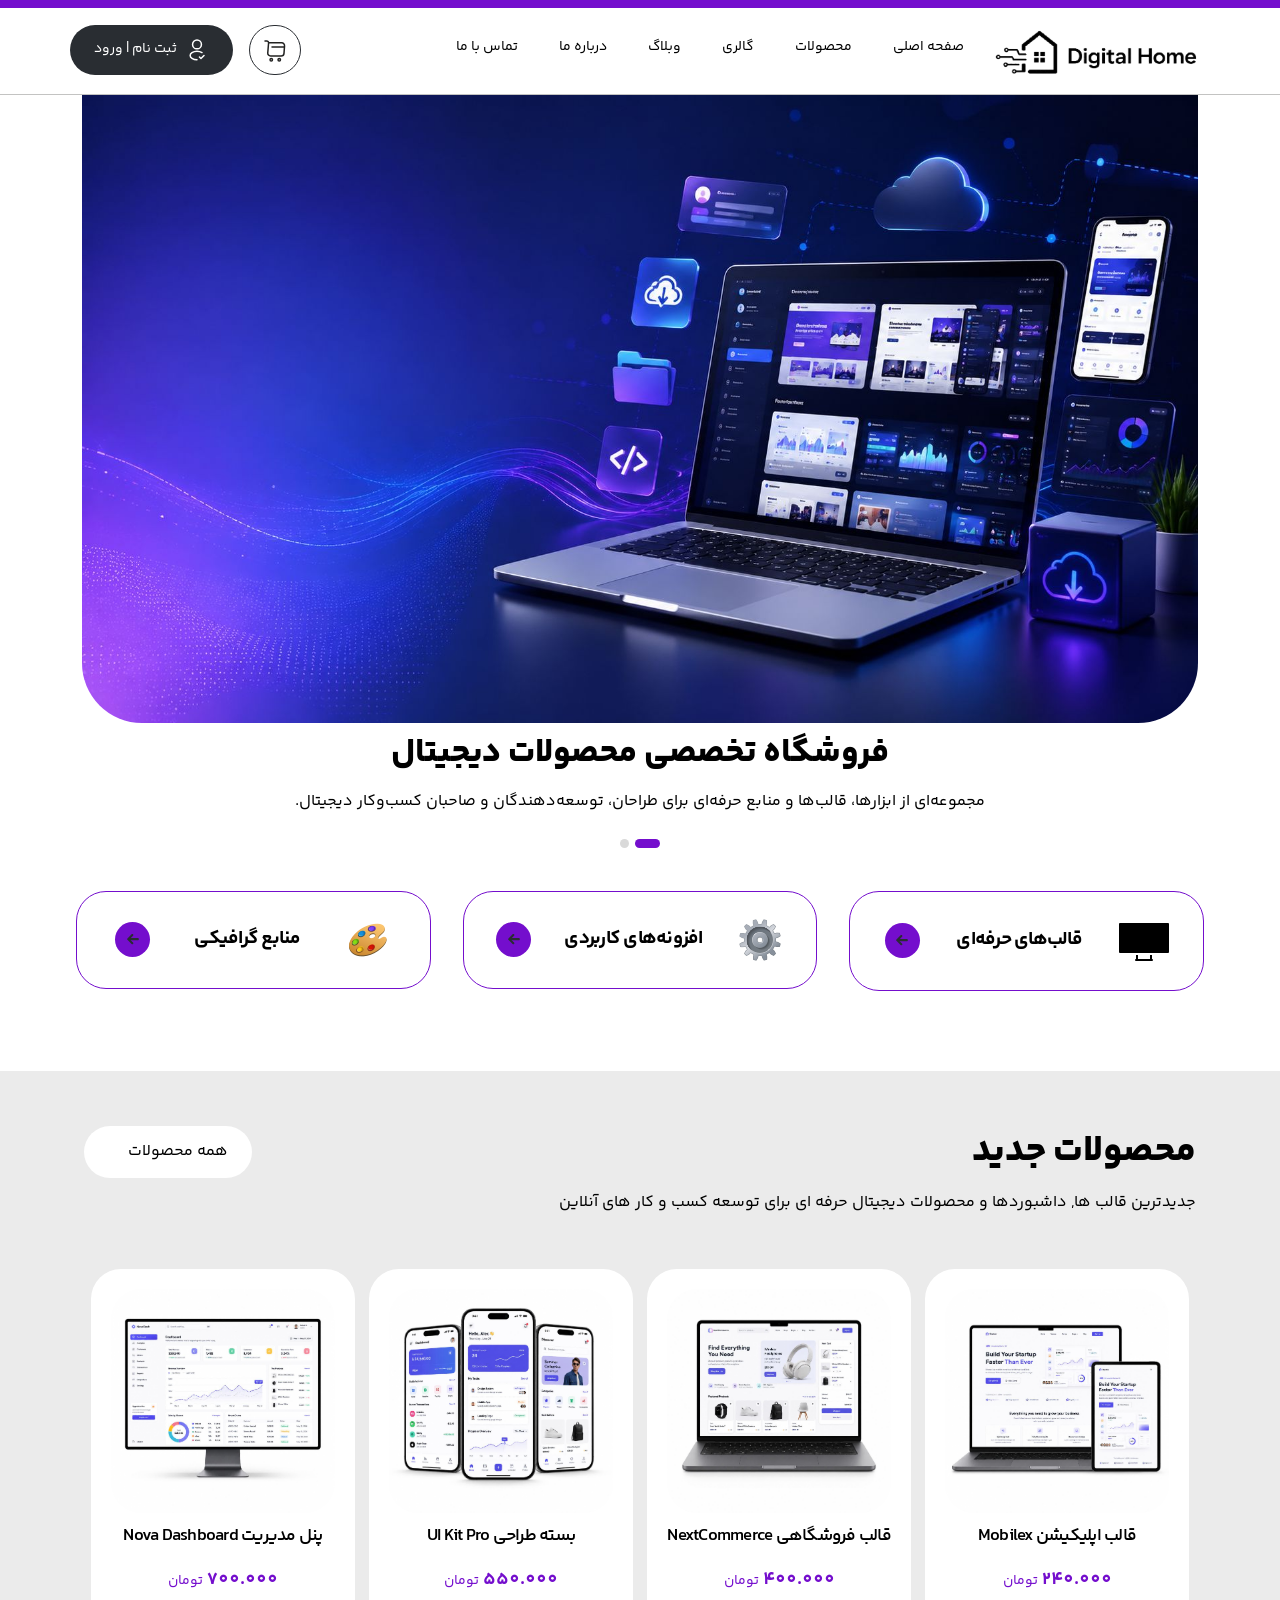
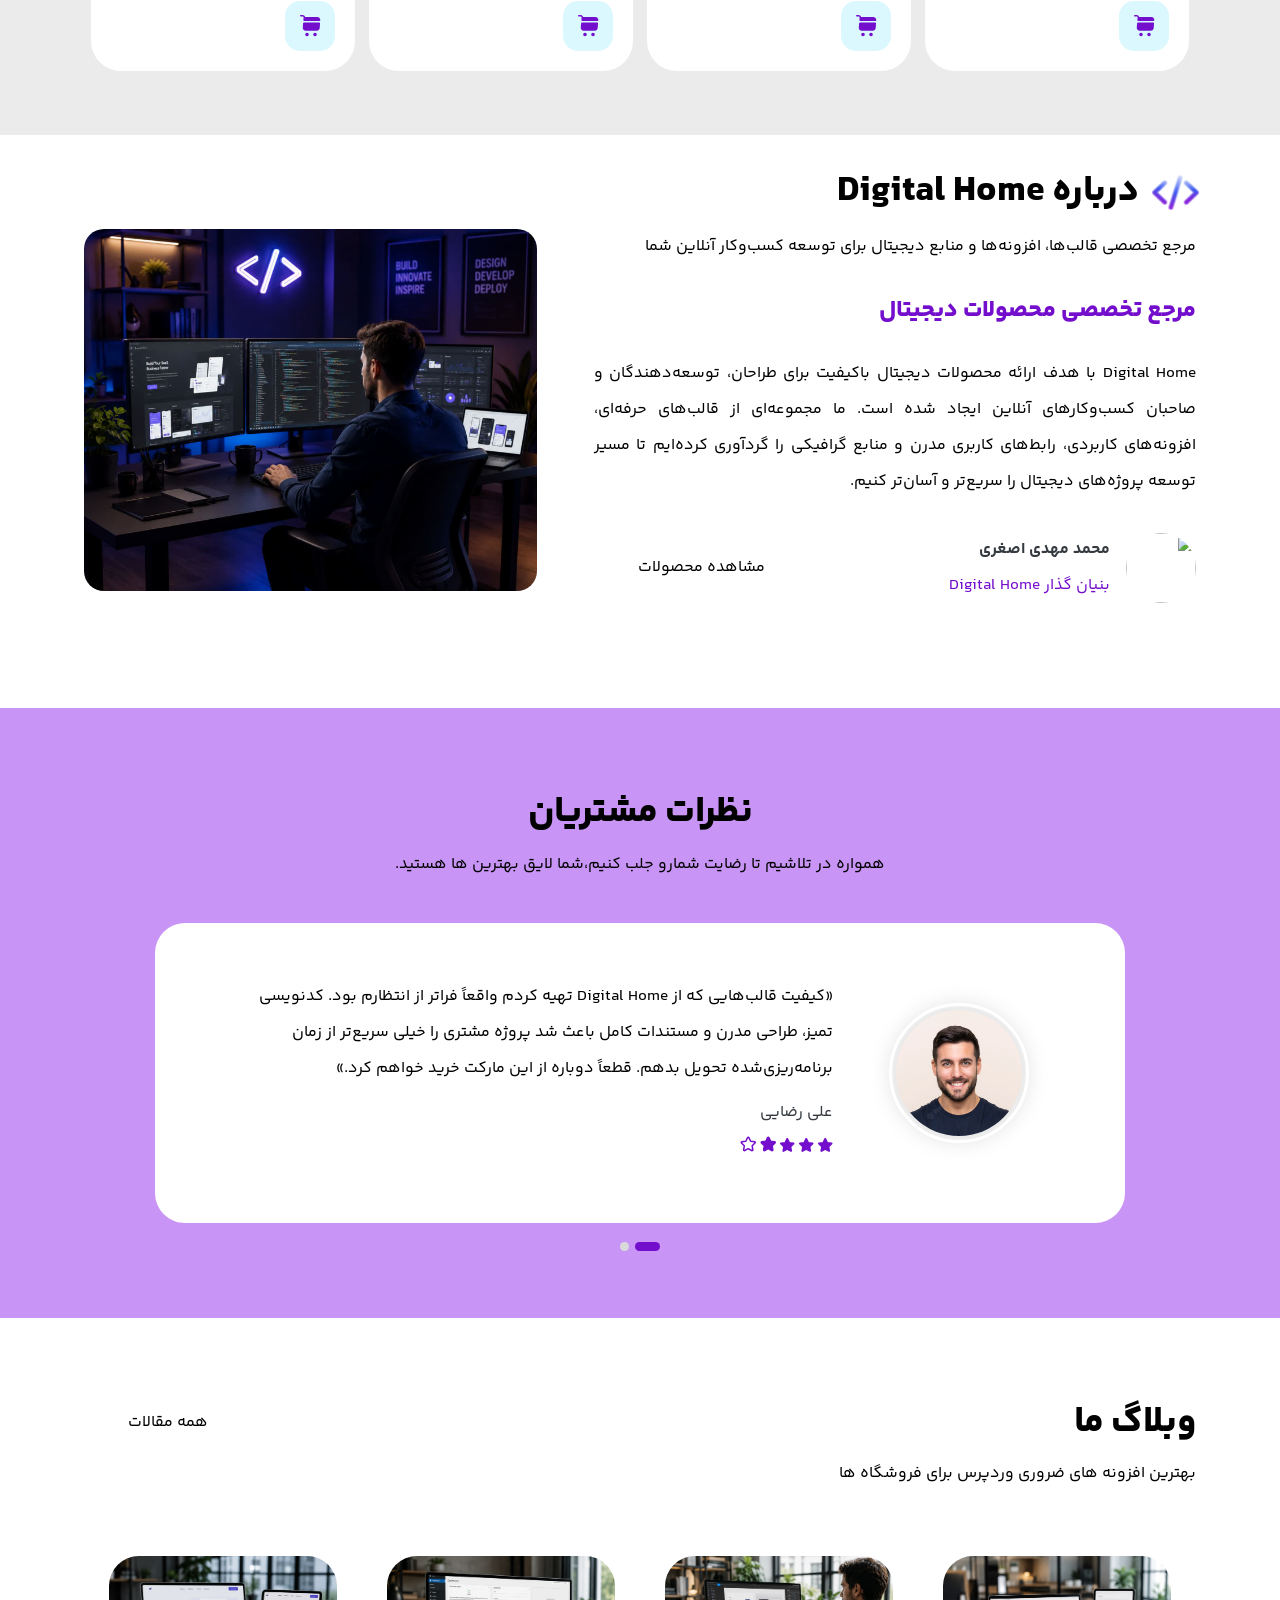
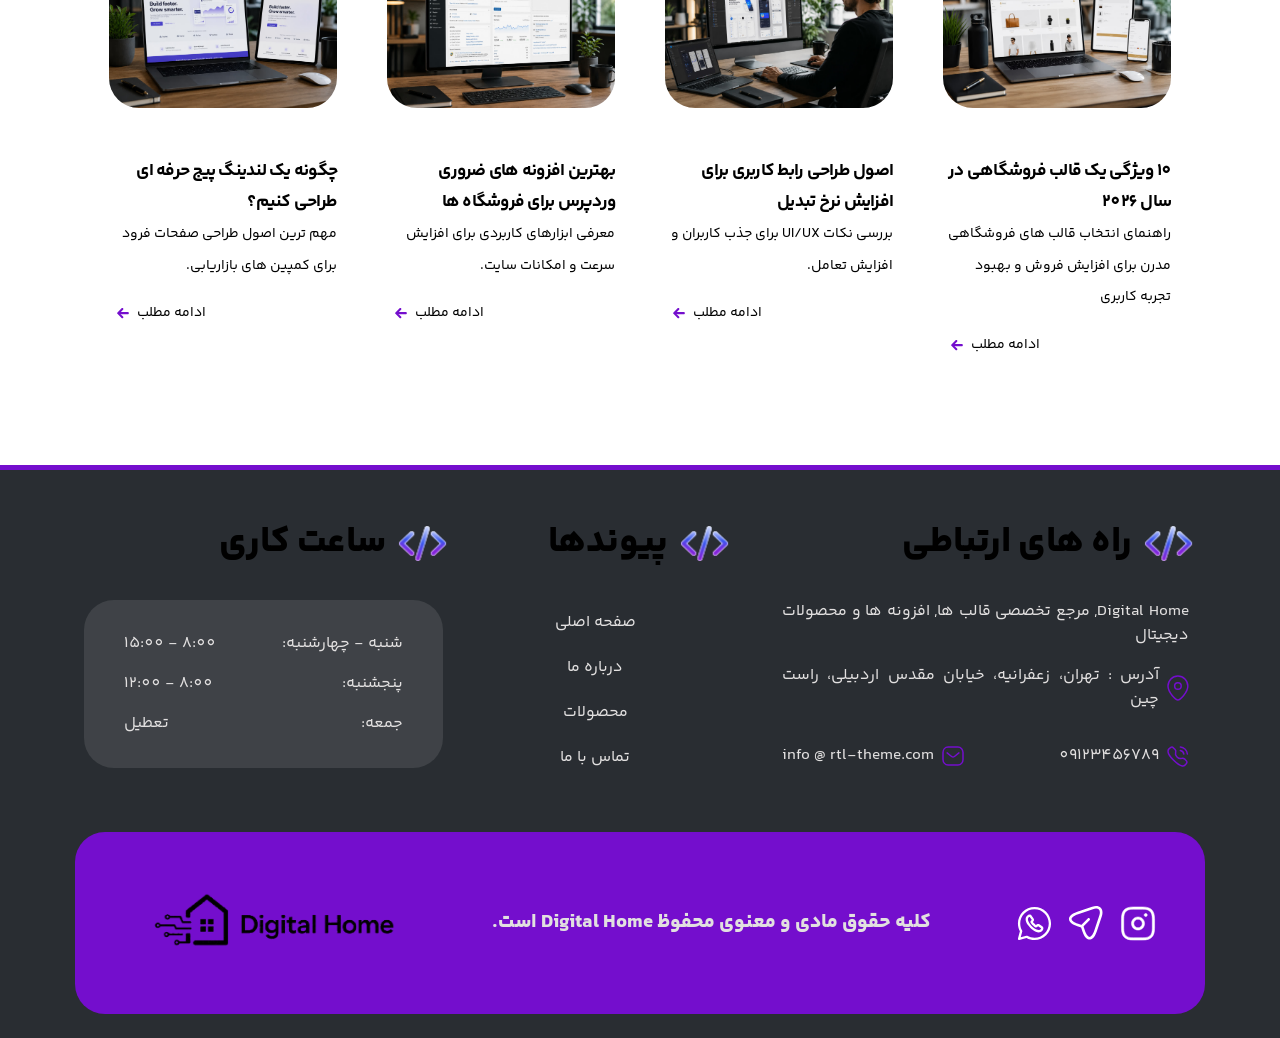
==== index.html @ 285005cb "Rename Index.html to index.html" ====
﻿<html dir="rtl" lang="fa-IR">

<!-- Mirrored from mahdghanon.ir/pet-home/pet-home/Index.html by HTTrack Website Copier/3.x [XR&CO'2014], Thu, 21 Nov 2024 07:31:07 GMT -->
<head>
    <title>Digital Home</title>
    <meta charset="UTF-8">
    <meta http-equiv="X-UA-Compatible" content="IE=edge">
    <meta name="viewport" content="width=device-width, initial-scale=1.0 , maximum-scale=1">
    <link href="Css/Main.css" rel="stylesheet" />
    <link href="Css/Menu.css" rel="stylesheet" />
    <link href="Css/Style.css" rel="stylesheet" />
    <link href="Css/owl.carousel.min.css" rel="stylesheet" />
    <link href="Css/owl.theme.min.css" rel="stylesheet" />
</head>

<body class="rtl">
    <div style="background-color: white; color: black;" class="main_wrap">
        <div class="of-site-mask"></div>
    
        <div class="off-canvas-wrap ">
            <div class="close-off-canvas-wrap">
                <a href="#" id="of-close-off-canvas">
                    <svg class="mt-3" width="12" height="12" viewBox="0 0 22 22" fill="none" xmlns="http://www.w3.org/2000/svg">
                        <path d="M2 3L18.9706 19.9706" stroke="black" stroke-width="4" stroke-linecap="round"/>
                        <path d="M19.0874 2.47266L2.11684 19.4432" stroke="black" stroke-width="4" stroke-linecap="round"/>
                    </svg>
                </a>
            </div>

            <div class="off-canvas-inner">
                <div id="of-mobile-nav" class="mobile-menu-wrap">
                        <div class="d-block text-center my-3">
                            <a href="Index.html" class="logo">
                            <img src="d:\قالب کدنویسی\فروشگاهی\pet-home\pet-home\Img\imageslogo-removebg-preview.png" alt="Digital Home Logo">
                            </a>
                        </div> 
                    <ul class="mobile-menu">
                        <li class="current-menu-item">
                            <a href="Index.html">صفحه اصلی</a>
                        </li>
                        <li class="current-menu-item">
                            <a href="shop.html">محصولات</a>
                        </li>
                        <li class="current-menu-item">
                            <a href="gallery.html">گالری</a>
                        </li>
                        <li class="current-menu-item">
                            <a href="blog.html">وبلاگ</a>
                        </li>
                        <li class="current-menu-item">
                            <a href="about-us.html">درباره ما</a>
                        </li>      
                        <li class="current-menu-item">
                            <a href="contact-us.html">تماس با ما</a>
                        </li>
                    </ul>
                </div>
            </div>
        </div>

        <header class="main_header wide_header">
            <div class="header_container">
                <div class="menu_wrapper menu_sticky header-btop">
                    <div class="container p_relative h86">

                        <div id="navigation" class="of-drop-down of-main-menu" role="navigation">
                            <ul class="menu">
                                <li>
                                    <a href="Index.html" class="logo">
                                    <img src="Img\imageslogo-removebg-preview.png" alt="Digital Home Logo">
                                    </a>
                                </li>
                                <li><a href="Index.html" target="_blank">صفحه اصلی</a></li>

                                <li><a href="shop.html" target="_blank">محصولات</a></li>

                                <li><a href="gallery.html" target="_blank">گالری</a></li>

                                <li><a href="blog.html" target="_blank">وبلاگ</a></li>
                        
                                <li><a href="about-us.html" target="_blank">درباره ما</a></li>

                                <li><a href="contact-us.html" target="_blank">تماس با ما</a></li>
                            </ul>
                        </div>

                        <div class="m_login d-flex">
                            <div class="shoping-cart radius30">
                                <a href="cart.html">
                                <svg width="24" height="24" viewBox="0 0 24 24" fill="none" xmlns="http://www.w3.org/2000/svg">
                                    <path d="M2 2H3.74001C4.82001 2 5.67 2.93 5.58 4L4.75 13.96C4.61 15.59 5.89999 16.99 7.53999 16.99H18.19C19.63 16.99 20.89 15.81 21 14.38L21.54 6.88C21.66 5.22 20.4 3.87 18.73 3.87H5.82001" stroke="#222221" stroke-width="1.5" stroke-miterlimit="10" stroke-linecap="round" stroke-linejoin="round"/>
                                    <path d="M16.25 22C16.9404 22 17.5 21.4404 17.5 20.75C17.5 20.0596 16.9404 19.5 16.25 19.5C15.5596 19.5 15 20.0596 15 20.75C15 21.4404 15.5596 22 16.25 22Z" stroke="#222221" stroke-width="1.5" stroke-miterlimit="10" stroke-linecap="round" stroke-linejoin="round"/>
                                    <path d="M8.25 22C8.94036 22 9.5 21.4404 9.5 20.75C9.5 20.0596 8.94036 19.5 8.25 19.5C7.55964 19.5 7 20.0596 7 20.75C7 21.4404 7.55964 22 8.25 22Z" stroke="#222221" stroke-width="1.5" stroke-miterlimit="10" stroke-linecap="round" stroke-linejoin="round"/>
                                    <path d="M9 8H21" stroke="#222221" stroke-width="1.5" stroke-miterlimit="10" stroke-linecap="round" stroke-linejoin="round"/>
                                </svg> 
                            </a>
                           </div>
                                <div class="login px-4 py-2 radius55 d-flex align-items-center">
                                    
                                    <svg width="24" height="24" viewBox="0 0 24 24" fill="none" xmlns="http://www.w3.org/2000/svg">
                                        <path d="M14.4399 19.05L15.9599 20.57L18.9999 17.53" stroke="white" stroke-width="1.5" stroke-linecap="round" stroke-linejoin="round"/>
                                        <path d="M12.1601 10.87C12.0601 10.86 11.9401 10.86 11.8301 10.87C9.4501 10.79 7.5601 8.84 7.5601 6.44C7.5501 3.99 9.5401 2 11.9901 2C14.4401 2 16.4301 3.99 16.4301 6.44C16.4301 8.84 14.5301 10.79 12.1601 10.87Z" stroke="white" stroke-width="1.5" stroke-linecap="round" stroke-linejoin="round"/>
                                        <path d="M11.99 21.8099C10.17 21.8099 8.36004 21.3499 6.98004 20.4299C4.56004 18.8099 4.56004 16.1699 6.98004 14.5599C9.73004 12.7199 14.24 12.7199 16.99 14.5599" stroke="white" stroke-width="1.5" stroke-linecap="round" stroke-linejoin="round"/>
                                    </svg>    
                                    <a class="mr-2" href="login.html">ثبت نام | ورود</a>
                                </div>
                        </div>

                        <div class="is-show mobile-nav-button">
                            <a id="of-trigger" class="icon-wrap" href="#">
                                <svg width="35" height="35" viewBox="0 0 24 24" fill="none" xmlns="http://www.w3.org/2000/svg">
                                    <path d="M17.5401 8.81063C19.1748 8.81063 20.5001 7.48539 20.5001 5.85062C20.5001 4.21586 19.1748 2.89062 17.5401 2.89062C15.9053 2.89062 14.5801 4.21586 14.5801 5.85062C14.5801 7.48539 15.9053 8.81063 17.5401 8.81063Z" fill="#292D32"/>
                                    <path d="M6.46 8.81063C8.09476 8.81063 9.42 7.48539 9.42 5.85062C9.42 4.21586 8.09476 2.89062 6.46 2.89062C4.82524 2.89062 3.5 4.21586 3.5 5.85062C3.5 7.48539 4.82524 8.81063 6.46 8.81063Z" fill="#292D32"/>
                                    <path d="M17.5401 21.1095C19.1748 21.1095 20.5001 19.7842 20.5001 18.1495C20.5001 16.5147 19.1748 15.1895 17.5401 15.1895C15.9053 15.1895 14.5801 16.5147 14.5801 18.1495C14.5801 19.7842 15.9053 21.1095 17.5401 21.1095Z" fill="#292D32"/>
                                    <path d="M6.46 21.1095C8.09476 21.1095 9.42 19.7842 9.42 18.1495C9.42 16.5147 8.09476 15.1895 6.46 15.1895C4.82524 15.1895 3.5 16.5147 3.5 18.1495C3.5 19.7842 4.82524 21.1095 6.46 21.1095Z" fill="#292D32"/>
                                    </svg>
                            </a>        
                        </div>
                              <a href="Index.html" class="mobile-logo">
                               <img src="Img\imageslogo-removebg-preview.png" alt="Digital Home Logo">
                            </a>
                    </div>
                </div>
            </div>
        </header>

        <div class="clearfix"></div>

        <section class="container">
            <div class="row">

                <div class="col-lg-12 p-0 mb-3">
                    <div id="owl-mainslider" class="owl-carousel owl-theme text-center">
                        <div class="item">
                            <img src="Img\file_000000002eb871fdb07db0161d6d5d13.jpg" class="img-fluid radius-slide" class="banner-img" />
                            <h1>فروشگاه تخصصی محصولات دیجیتال</h1>
                            <p>
مجموعه‌ای از ابزارها، قالب‌ها و منابع حرفه‌ای برای طراحان، توسعه‌دهندگان و صاحبان کسب‌وکار دیجیتال.
</p>
                        </div>

                        <div class="item">
                            <img src="Img\file_00000000eb0071fd9cddb7587ea2c589.jpg" class="img-fluid radius-slide" class="banner-img" />
                            <h1>هوشمندانه طراحی کنید، سریع‌تر رشد کنید</h1>
                            <p>
مجموعه‌ای از ابزارها، قالب‌ها و منابع حرفه‌ای برای طراحان، توسعه‌دهندگان و صاحبان کسب‌وکار دیجیتال.
</p>
                        </div>

                    </div>
                </div>

            </div>
        </section>

        <div class="container p-0 my-2">
            <div class="row">
    
                <div class="col-md-4 p-3">
                    <div class="py-4 p-3 d-flex align-items-center justify-content-around algin text-lg-right text-md-center mb-3 service_style category-style radius30">
                            <img src="Img\icons8-pro-display-xdr-50 (1).png">
                            <h3 class="YekanBakhFaNum-Bold fa1-2">قالب‌های حرفه‌ای</h3>
                            <a href="shop.html">
                                <div class="arrow-box d-flex align-items-center justify-content-center">
                                <svg width="12" height="11" viewBox="0 0 12 11" fill="none" xmlns="http://www.w3.org/2000/svg">
                                    <path d="M10.8019 6.17453H2.56566C2.00285 6.17453 1.53613 5.70782 1.53613 5.14501C1.53613 4.5822 2.00285 4.11548 2.56566 4.11548H10.8019C11.3647 4.11548 11.8314 4.5822 11.8314 5.14501C11.8314 5.70782 11.3647 6.17453 10.8019 6.17453Z" fill="#292D32"/>
                                    <path d="M5.31096 10.2918C5.05014 10.2918 4.78933 10.1958 4.58342 9.98985L0.465311 5.87174C0.067227 5.47366 0.067227 4.81476 0.465311 4.41667L4.58342 0.298563C4.98151 -0.099521 5.64041 -0.099521 6.03849 0.298563C6.43657 0.696647 6.43657 1.35554 6.03849 1.75363L2.64791 5.14421L6.03849 8.53479C6.43657 8.93287 6.43657 9.59177 6.03849 9.98985C5.83258 10.1958 5.57177 10.2918 5.31096 10.2918Z" fill="#292D32"/>
                                </svg>
                                </div>
                            </a>
                    </div>
                </div>

                <div class="col-md-4 p-3">
                    <div class="py-4 p-3 d-flex align-items-center justify-content-around algin text-lg-right text-md-center mb-3 service_style category-style radius30">
                            <img src="Img\icons8-gear-48.png">
                            <h3 class="YekanBakhFaNum-Bold fa1-2">افزونه‌های کاربردی</h3>
                            <a href="shop.html">
                                <div class="arrow-box d-flex align-items-center justify-content-center">
                                <svg width="12" height="11" viewBox="0 0 12 11" fill="none" xmlns="http://www.w3.org/2000/svg">
                                    <path d="M10.8019 6.17453H2.56566C2.00285 6.17453 1.53613 5.70782 1.53613 5.14501C1.53613 4.5822 2.00285 4.11548 2.56566 4.11548H10.8019C11.3647 4.11548 11.8314 4.5822 11.8314 5.14501C11.8314 5.70782 11.3647 6.17453 10.8019 6.17453Z" fill="#292D32"/>
                                    <path d="M5.31096 10.2918C5.05014 10.2918 4.78933 10.1958 4.58342 9.98985L0.465311 5.87174C0.067227 5.47366 0.067227 4.81476 0.465311 4.41667L4.58342 0.298563C4.98151 -0.099521 5.64041 -0.099521 6.03849 0.298563C6.43657 0.696647 6.43657 1.35554 6.03849 1.75363L2.64791 5.14421L6.03849 8.53479C6.43657 8.93287 6.43657 9.59177 6.03849 9.98985C5.83258 10.1958 5.57177 10.2918 5.31096 10.2918Z" fill="#292D32"/>
                                </svg>
                                </div>
                            </a>
                    </div>
                </div>

                <div class="col-md-4 p-3">
                    <div class="py-4 p-3 d-flex align-items-center justify-content-around algin text-lg-right text-md-center mb-3 service_style category-style radius30">
                            <img src="Img\icons8-artist-palette-48.png">
                            <h3 class="YekanBakhFaNum-Bold fa1-2">منابع گرافیکی</h3>
                            <a href="shop.html">
                                <div class="arrow-box d-flex align-items-center justify-content-center">
                                <svg width="12" height="11" viewBox="0 0 12 11" fill="none" xmlns="http://www.w3.org/2000/svg">
                                    <path d="M10.8019 6.17453H2.56566C2.00285 6.17453 1.53613 5.70782 1.53613 5.14501C1.53613 4.5822 2.00285 4.11548 2.56566 4.11548H10.8019C11.3647 4.11548 11.8314 4.5822 11.8314 5.14501C11.8314 5.70782 11.3647 6.17453 10.8019 6.17453Z" fill="#292D32"/>
                                    <path d="M5.31096 10.2918C5.05014 10.2918 4.78933 10.1958 4.58342 9.98985L0.465311 5.87174C0.067227 5.47366 0.067227 4.81476 0.465311 4.41667L4.58342 0.298563C4.98151 -0.099521 5.64041 -0.099521 6.03849 0.298563C6.43657 0.696647 6.43657 1.35554 6.03849 1.75363L2.64791 5.14421L6.03849 8.53479C6.43657 8.93287 6.43657 9.59177 6.03849 9.98985C5.83258 10.1958 5.57177 10.2918 5.31096 10.2918Z" fill="#292D32"/>
                                </svg>
                                </div>
                            </a>
                    </div>
                </div>

            
            </div>
        </div>

        <section class="bg-gray pb-4">
      
            <div class="container p-4 radius20 mt-5">
                <div class="d-flex align-items-center justify-content-between mt-4">
                    <h2 style="color: black;">محصولات جدید</h2>                    
                    <a class="d-flex align-items-center a-button radius55 py-2 px-4" href="shop.html">
                        <span class="ml-2">همه محصولات</span>
                        <svg width="12" height="11" viewBox="0 0 12 11" fill="none" xmlns="http://www.w3.org/2000/svg">
                            <path d="M10.8019 6.17453H2.56566C2.00285 6.17453 1.53613 5.70782 1.53613 5.14501C1.53613 4.5822 2.00285 4.11548 2.56566 4.11548H10.8019C11.3647 4.11548 11.8314 4.5822 11.8314 5.14501C11.8314 5.70782 11.3647 6.17453 10.8019 6.17453Z" fill="#fff"/>
                            <path d="M5.31096 10.2918C5.05014 10.2918 4.78933 10.1958 4.58342 9.98985L0.465311 5.87174C0.067227 5.47366 0.067227 4.81476 0.465311 4.41667L4.58342 0.298563C4.98151 -0.099521 5.64041 -0.099521 6.03849 0.298563C6.43657 0.696647 6.43657 1.35554 6.03849 1.75363L2.64791 5.14421L6.03849 8.53479C6.43657 8.93287 6.43657 9.59177 6.03849 9.98985C5.83258 10.1958 5.57177 10.2918 5.31096 10.2918Z" fill="#fff"/>
                        </svg>
                            
                    </a>
                </div>
                <p style="color: black;" class="mb-5">
                    جدیدترین قالب ها, داشبوردها و محصولات دیجیتال حرفه ای برای توسعه کسب و کار های آنلاین
                </p>
            <div class="owl-product owl-carousel">
                
                <div class="item">
                    <div class="card-body mb-3 text-center">
                        <a href="page-shop.html">
                            <img style="border-radius: 30px;" class="img-fluid" src="Img\photo27750938558.jpg">
                        </a>
                        <div>
                            <h5 class="my-2 YekanBakhFaNum-SemiBold"><a href="page-shop.html">قالب اپلیکیشن Mobilex</a></h5>
                            <span class="color-orange YekanBakhFaNum-Bold fa18">240.000</span>
                            <span class="color-orange YekanBakhFaNum-Regular fa14">تومان</span>
                            <div class="d-flex justify-content-between align-items-center">
                                <div class="d-flex">
                                    <div class="add-to-cart hoverable outlined">
                                        <svg width="21" height="22" viewBox="0 0 21 22" fill="none" xmlns="http://www.w3.org/2000/svg">
                                            <path d="M15 21.25C15.9665 21.25 16.75 20.4665 16.75 19.5C16.75 18.5335 15.9665 17.75 15 17.75C14.0335 17.75 13.25 18.5335 13.25 19.5C13.25 20.4665 14.0335 21.25 15 21.25Z" fill="#740ecd"/>
                                            <path d="M7 21.25C7.9665 21.25 8.75 20.4665 8.75 19.5C8.75 18.5335 7.9665 17.75 7 17.75C6.0335 17.75 5.25 18.5335 5.25 19.5C5.25 20.4665 6.0335 21.25 7 21.25Z" fill="#740ecd"/>
                                            <path d="M3.59 2.69L3.39 5.14C3.35 5.61 3.72 6 4.19 6H19.5C19.92 6 20.27 5.68 20.3 5.26C20.43 3.49 19.08 2.05 17.31 2.05H5.02C4.92 1.61 4.72 1.19 4.41 0.84C3.91 0.31 3.21 0 2.49 0H0.75C0.34 0 0 0.34 0 0.75C0 1.16 0.34 1.5 0.75 1.5H2.49C2.8 1.5 3.09 1.63 3.3 1.85C3.51 2.08 3.61 2.38 3.59 2.69Z" fill="#740ecd"/>
                                            <path d="M19.2601 7.5H3.92005C3.50005 7.5 3.16005 7.82 3.12005 8.23L2.76005 12.58C2.62005 14.29 3.96005 15.75 5.67005 15.75H16.7901C18.2901 15.75 19.6101 14.52 19.7201 13.02L20.0501 8.35C20.0901 7.89 19.7301 7.5 19.2601 7.5Z" fill="#740ecd"/>
                                            </svg>
                                            
                                        <span style="color: black;" class="text-center">افزودن به سبد خرید</span>
                                    </div>
                                    
                                </div>
                                
                            </div>



                        </div>
                    </div>
                </div>

                <div class="item">
                    <div class="card-body mb-3 text-center">
                        <a href="page-shop.html">
                            <img style="border-radius: 30px;" class="img-fluid" src="Img\photo27750940527.jpg">
                        </a>
                        <div>
                            <h5 class="my-2 YekanBakhFaNum-SemiBold"><a href="page-shop.html">قالب فروشگاهی NextCommerce</a></h5>
                            <span class="color-orange YekanBakhFaNum-Bold fa18">400.000</span>
                            <span class="color-orange YekanBakhFaNum-Regular fa14">تومان</span>
                            <div class="d-flex justify-content-between align-items-center">
                                <div class="d-flex">
                                    <div class="add-to-cart hoverable outlined">
                                        <svg width="21" height="22" viewBox="0 0 21 22" fill="none" xmlns="http://www.w3.org/2000/svg">
                                            <path d="M15 21.25C15.9665 21.25 16.75 20.4665 16.75 19.5C16.75 18.5335 15.9665 17.75 15 17.75C14.0335 17.75 13.25 18.5335 13.25 19.5C13.25 20.4665 14.0335 21.25 15 21.25Z" fill="#740ecd"/>
                                            <path d="M7 21.25C7.9665 21.25 8.75 20.4665 8.75 19.5C8.75 18.5335 7.9665 17.75 7 17.75C6.0335 17.75 5.25 18.5335 5.25 19.5C5.25 20.4665 6.0335 21.25 7 21.25Z" fill="#740ecd"/>
                                            <path d="M3.59 2.69L3.39 5.14C3.35 5.61 3.72 6 4.19 6H19.5C19.92 6 20.27 5.68 20.3 5.26C20.43 3.49 19.08 2.05 17.31 2.05H5.02C4.92 1.61 4.72 1.19 4.41 0.84C3.91 0.31 3.21 0 2.49 0H0.75C0.34 0 0 0.34 0 0.75C0 1.16 0.34 1.5 0.75 1.5H2.49C2.8 1.5 3.09 1.63 3.3 1.85C3.51 2.08 3.61 2.38 3.59 2.69Z" fill="#740ecd"/>
                                            <path d="M19.2601 7.5H3.92005C3.50005 7.5 3.16005 7.82 3.12005 8.23L2.76005 12.58C2.62005 14.29 3.96005 15.75 5.67005 15.75H16.7901C18.2901 15.75 19.6101 14.52 19.7201 13.02L20.0501 8.35C20.0901 7.89 19.7301 7.5 19.2601 7.5Z" fill="#740ecd"/>
                                            </svg>
                                            
                                        <span style="color: black;" class="text-center">افزودن به سبد خرید</span>
                                    </div>
                                    
                                </div>
                                
                            </div>



                        </div>
                    </div>
                </div>

                <div class="item">
                    <div class="card-body mb-3 text-center">
                        <a href="page-shop.html">
                            <img style="border-radius: 30px;" class="img-fluid" src="Img\photo27750938383.jpg">
                        </a>
                        <div>
                            <h5 class="my-2 YekanBakhFaNum-SemiBold"><a href="page-shop.html">بسته طراحی UI Kit Pro</a></h5>
                            <span class="color-orange YekanBakhFaNum-Bold fa18">550.000</span>
                            <span class="color-orange YekanBakhFaNum-Regular fa14">تومان</span>
                            <div class="d-flex justify-content-between align-items-center">
                                <div class="d-flex">
                                    <div class="add-to-cart hoverable outlined">
                                        <svg width="21" height="22" viewBox="0 0 21 22" fill="none" xmlns="http://www.w3.org/2000/svg">
                                            <path d="M15 21.25C15.9665 21.25 16.75 20.4665 16.75 19.5C16.75 18.5335 15.9665 17.75 15 17.75C14.0335 17.75 13.25 18.5335 13.25 19.5C13.25 20.4665 14.0335 21.25 15 21.25Z" fill="#740ecd"/>
                                            <path d="M7 21.25C7.9665 21.25 8.75 20.4665 8.75 19.5C8.75 18.5335 7.9665 17.75 7 17.75C6.0335 17.75 5.25 18.5335 5.25 19.5C5.25 20.4665 6.0335 21.25 7 21.25Z" fill="#740ecd"/>
                                            <path d="M3.59 2.69L3.39 5.14C3.35 5.61 3.72 6 4.19 6H19.5C19.92 6 20.27 5.68 20.3 5.26C20.43 3.49 19.08 2.05 17.31 2.05H5.02C4.92 1.61 4.72 1.19 4.41 0.84C3.91 0.31 3.21 0 2.49 0H0.75C0.34 0 0 0.34 0 0.75C0 1.16 0.34 1.5 0.75 1.5H2.49C2.8 1.5 3.09 1.63 3.3 1.85C3.51 2.08 3.61 2.38 3.59 2.69Z" fill="#740ecd"/>
                                            <path d="M19.2601 7.5H3.92005C3.50005 7.5 3.16005 7.82 3.12005 8.23L2.76005 12.58C2.62005 14.29 3.96005 15.75 5.67005 15.75H16.7901C18.2901 15.75 19.6101 14.52 19.7201 13.02L20.0501 8.35C20.0901 7.89 19.7301 7.5 19.2601 7.5Z" fill="#740ecd"/>
                                            </svg>
                                            
                                        <span style="color: black;" class="text-center">افزودن به سبد خرید</span>
                                    </div>
                                    
                                </div>
                                
                            </div>



                        </div>
                    </div>
                </div>

                <div class="item">
                    <div class="card-body mb-3 text-center">
                        <a href="page-shop.html">
                            <img style="border-radius: 30px;" class="img-fluid" src="Img\photo27750939987.jpg">
                        </a>
                        <div>
                            <h5 class="my-2 YekanBakhFaNum-SemiBold"><a href="page-shop.html">پنل مدیریت Nova Dashboard</a></h5>
                            <span class="color-orange YekanBakhFaNum-Bold fa18">700.000</span>
                            <span class="color-orange YekanBakhFaNum-Regular fa14">تومان</span>
                            <div class="d-flex justify-content-between align-items-center">
                                <div class="d-flex">
                                    <div class="add-to-cart hoverable outlined">
                                        <svg width="21" height="22" viewBox="0 0 21 22" fill="none" xmlns="http://www.w3.org/2000/svg">
                                            <path d="M15 21.25C15.9665 21.25 16.75 20.4665 16.75 19.5C16.75 18.5335 15.9665 17.75 15 17.75C14.0335 17.75 13.25 18.5335 13.25 19.5C13.25 20.4665 14.0335 21.25 15 21.25Z" fill="#740ecd"/>
                                            <path d="M7 21.25C7.9665 21.25 8.75 20.4665 8.75 19.5C8.75 18.5335 7.9665 17.75 7 17.75C6.0335 17.75 5.25 18.5335 5.25 19.5C5.25 20.4665 6.0335 21.25 7 21.25Z" fill="#740ecd"/>
                                            <path d="M3.59 2.69L3.39 5.14C3.35 5.61 3.72 6 4.19 6H19.5C19.92 6 20.27 5.68 20.3 5.26C20.43 3.49 19.08 2.05 17.31 2.05H5.02C4.92 1.61 4.72 1.19 4.41 0.84C3.91 0.31 3.21 0 2.49 0H0.75C0.34 0 0 0.34 0 0.75C0 1.16 0.34 1.5 0.75 1.5H2.49C2.8 1.5 3.09 1.63 3.3 1.85C3.51 2.08 3.61 2.38 3.59 2.69Z" fill="#740ecd"/>
                                            <path d="M19.2601 7.5H3.92005C3.50005 7.5 3.16005 7.82 3.12005 8.23L2.76005 12.58C2.62005 14.29 3.96005 15.75 5.67005 15.75H16.7901C18.2901 15.75 19.6101 14.52 19.7201 13.02L20.0501 8.35C20.0901 7.89 19.7301 7.5 19.2601 7.5Z" fill="#740ecd"/>
                                            </svg>
                                            
                                        <span style="color: black;" class="text-center">افزودن به سبد خرید</span>
                                    </div>
                                    
                                </div>
                                
                            </div>



                        </div>
                    </div>
                </div>

            </div>
    
            </div>
        </section>

        <section class="container-fluid text-lg-right text-center my-4 mb-5">
            <div class="container">
                <div class="row">
                  <div class="col-lg-7 pl-lg-5">

                    <div class="d-flex align-items-center mb-1">
                     <img style="scale: calc(1.2);" src="Img\icons8-source-code-48.png" alt="Code Icon" width="41" height="41">
                     <h2 class="mr-3">درباره Digital Home</h2>
                     </div>
                        <p class="mb-3">مرجع تخصصی قالب‌ها، افزونه‌ها و منابع دیجیتال برای توسعه کسب‌وکار آنلاین شما</p>
                        <h3 class="mt-4 color-orange">مرجع تخصصی محصولات دیجیتال</h3>
                        <p class="my-4 text-justify">
Digital Home با هدف ارائه محصولات دیجیتال باکیفیت برای طراحان، توسعه‌دهندگان و صاحبان کسب‌وکارهای آنلاین ایجاد شده است. ما مجموعه‌ای از قالب‌های حرفه‌ای، افزونه‌های کاربردی، رابط‌های کاربری مدرن و منابع گرافیکی را گردآوری کرده‌ایم تا مسیر توسعه پروژه‌های دیجیتال را سریع‌تر و آسان‌تر کنیم.                        </p>

                        <div class="d-flex align-items-center justify-content-between mb-5 d-xs-block">
                            <div class="d-flex flex-row align-items-center">
                                <img src="c:\Users\Lenovo\Downloads\photo27759003067.jpg" class="img-fluid rounded-circle ml-3 pic55">
                                <div class="py-2">
                                <p class="text-dark bottom_p YekanBakhFaNum-Bold"> محمد مهدی اصغری</p>
                                <span class="color-orange">بنیان گذار Digital Home</span>
                                </div>
                            </div>
                            <a class="d-flex align-items-center a-button radius55 py-2 px-4" href="#">
                                <span class="ml-2">مشاهده محصولات</span>
                                <svg width="12" height="11" viewBox="0 0 12 11" fill="none" xmlns="http://www.w3.org/2000/svg">
                                    <path d="M10.8019 6.17453H2.56566C2.00285 6.17453 1.53613 5.70782 1.53613 5.14501C1.53613 4.5822 2.00285 4.11548 2.56566 4.11548H10.8019C11.3647 4.11548 11.8314 4.5822 11.8314 5.14501C11.8314 5.70782 11.3647 6.17453 10.8019 6.17453Z" fill="#fff"/>
                                    <path d="M5.31096 10.2918C5.05014 10.2918 4.78933 10.1958 4.58342 9.98985L0.465311 5.87174C0.067227 5.47366 0.067227 4.81476 0.465311 4.41667L4.58342 0.298563C4.98151 -0.099521 5.64041 -0.099521 6.03849 0.298563C6.43657 0.696647 6.43657 1.35554 6.03849 1.75363L2.64791 5.14421L6.03849 8.53479C6.43657 8.93287 6.43657 9.59177 6.03849 9.98985C5.83258 10.1958 5.57177 10.2918 5.31096 10.2918Z" fill="#fff"/>
                                </svg>
                            </a>
                        </div>
                    </div>
                    <div class="col-lg-5 d-flex align-items-center ">
                        <img style="border-radius: 20px;" src="Img\photo27752372352.jpg" class="img-fluid wapp" />
                    </div>
                   </div>
            </div>
    </section>

        <section style="background-color: #c894f5;" class="bg-question pb-3">
        <div class="m-3 question-bg">
          <section class="container p-4 radius20 mt-5 mb-2">
              <div class=" text-center mt-3">
                <h2 class="mt-5">نظرات مشتریان</h2>
                  <p class="mb-3">همواره در تلاشیم تا رضایت شمارو جلب کنیم،شما لایق بهترین ها هستید.</p>
  
              </div>
                    <div class="mx-lg-5">
                  <div>
                      <div id="owl-Story" class="owl-carousel owl-theme text-center py-2 px-md-3">
                          <div class="item">
                              <div class="d-flex card flex-row justify-content-center align-items-center text-right mt-3 p-6 commernt-res">
                                  <img src="Img/profile.jpg" class="img-fluid pic155 p-1 rounded-circle ml-lg-5" />

                                  <div class="m-2">
                                      <p style="color: black;"> «کیفیت قالب‌هایی که از Digital Home تهیه کردم واقعاً فراتر از انتظارم بود. کدنویسی تمیز، طراحی مدرن و مستندات کامل باعث شد پروژه مشتری را خیلی سریع‌تر از زمان برنامه‌ریزی‌شده تحویل بدهم. قطعاً دوباره از این مارکت خرید خواهم کرد.»
                                      </p>

                                      <div class="pt-2">
                                          <p class="text-dark bottom_p">علی رضایی</p>
                                          <span>
                                            <svg width="15" height="14" viewBox="0 0 15 14" fill="none" xmlns="http://www.w3.org/2000/svg">
                                                <path d="M7.24563 10.8425L3.38813 12.8706L4.125 8.575L1 5.53313L5.3125 4.90813L7.24125 1L9.17 4.90813L13.4825 5.53313L10.3575 8.575L11.0944 12.8706L7.24563 10.8425Z" fill="#740ecd" stroke="#740ecd" stroke-width="2" stroke-linecap="round" stroke-linejoin="round"/>
                                            </svg>
                                            <svg width="15" height="14" viewBox="0 0 15 14" fill="none" xmlns="http://www.w3.org/2000/svg">
                                                <path d="M7.24563 10.8425L3.38813 12.8706L4.125 8.575L1 5.53313L5.3125 4.90813L7.24125 1L9.17 4.90813L13.4825 5.53313L10.3575 8.575L11.0944 12.8706L7.24563 10.8425Z" fill="#740ecd" stroke="#740ecd" stroke-width="2" stroke-linecap="round" stroke-linejoin="round"/>
                                            </svg>
                                            <svg width="15" height="14" viewBox="0 0 15 14" fill="none" xmlns="http://www.w3.org/2000/svg">
                                                <path d="M7.24563 10.8425L3.38813 12.8706L4.125 8.575L1 5.53313L5.3125 4.90813L7.24125 1L9.17 4.90813L13.4825 5.53313L10.3575 8.575L11.0944 12.8706L7.24563 10.8425Z" fill="#740ecd" stroke="#740ecd" stroke-width="2" stroke-linecap="round" stroke-linejoin="round"/>
                                            </svg>
                                            <svg width="16" height="16" viewBox="0 0 16 16" fill="none" xmlns="http://www.w3.org/2000/svg">
                                                <path d="M3.64892 13.7438C3.60065 14.0252 3.71632 14.3096 3.94729 14.4774C4.17825 14.6452 4.48446 14.6673 4.73715 14.5345L8.24523 12.6901L11.7447 14.5341C11.9974 14.6673 12.3038 14.6454 12.5349 14.4776C12.7661 14.3098 12.8819 14.0253 12.8336 13.7438L12.1634 9.83716L15.0056 7.07055C15.2103 6.87133 15.284 6.57314 15.1958 6.30148C15.1076 6.02982 14.8727 5.83185 14.5901 5.79088L10.668 5.22246L8.9138 1.66808C8.78746 1.41208 8.52673 1.25 8.24125 1.25C7.95577 1.25 7.69504 1.41208 7.5687 1.66808L5.81453 5.22246L1.89243 5.79088C1.60975 5.83185 1.37489 6.02982 1.28667 6.30148C1.19845 6.57314 1.27219 6.87133 1.47687 7.07055L4.31907 9.83716L3.64892 13.7438Z" fill="#740ecd" stroke="#740ecd" stroke-width="1.5" stroke-linecap="round" stroke-linejoin="round"/>
                                                </svg>

                                                <svg width="16" height="16" viewBox="0 0 16 16" fill="none" xmlns="http://www.w3.org/2000/svg">
                                                    <path d="M3.64892 13.7438C3.60065 14.0252 3.71632 14.3096 3.94729 14.4774C4.17825 14.6452 4.48446 14.6673 4.73715 14.5345L8.24523 12.6901L11.7447 14.5341C11.9974 14.6673 12.3038 14.6454 12.5349 14.4776C12.7661 14.3098 12.8819 14.0253 12.8336 13.7438L12.1634 9.83716L15.0056 7.07055C15.2103 6.87133 15.284 6.57314 15.1958 6.30148C15.1076 6.02982 14.8727 5.83185 14.5901 5.79088L10.668 5.22246L8.9138 1.66808C8.78746 1.41208 8.52673 1.25 8.24125 1.25C7.95577 1.25 7.69504 1.41208 7.5687 1.66808L5.81453 5.22246L1.89243 5.79088C1.60975 5.83185 1.37489 6.02982 1.28667 6.30148C1.19845 6.57314 1.27219 6.87133 1.47687 7.07055L4.31907 9.83716L3.64892 13.7438Z" stroke="#740ecd" stroke-width="1.5" stroke-linecap="round" stroke-linejoin="round"/>
                                                    </svg>
                                                    
                                                
                                          </span>
                                      </div>

                                  </div>
  
                              </div>
                          </div>  

                          <div class="item">
                            <div class="d-flex card flex-row justify-content-center align-items-center text-right mt-3 p-6 commernt-res">
                                <img src="Img/profile-1.jpg" class="img-fluid pic155 p-1 rounded-circle ml-lg-5" />

                                <div class="m-2">
                                    <p style="color: black;"> «چیزی که Digital Home را متمایز می‌کند کیفیت بالای محصولات و تنوع فوق‌العاده آن است. از UI Kit گرفته تا قالب‌های آماده و داشبوردهای مدیریتی، همه چیز با استانداردهای روز طراحی شده و تجربه خرید بسیار حرفه‌ای و روانی دارد.»
                                    </p>

                                    <div class="pt-2">
                                        <p class="text-dark bottom_p">محسن میلادی</p>
                                        <span>
                                          <svg width="15" height="14" viewBox="0 0 15 14" fill="none" xmlns="http://www.w3.org/2000/svg">
                                              <path d="M7.24563 10.8425L3.38813 12.8706L4.125 8.575L1 5.53313L5.3125 4.90813L7.24125 1L9.17 4.90813L13.4825 5.53313L10.3575 8.575L11.0944 12.8706L7.24563 10.8425Z" fill="#740ecd" stroke="#740ecd" stroke-width="2" stroke-linecap="round" stroke-linejoin="round"/>
                                          </svg>
                                          <svg width="15" height="14" viewBox="0 0 15 14" fill="none" xmlns="http://www.w3.org/2000/svg">
                                              <path d="M7.24563 10.8425L3.38813 12.8706L4.125 8.575L1 5.53313L5.3125 4.90813L7.24125 1L9.17 4.90813L13.4825 5.53313L10.3575 8.575L11.0944 12.8706L7.24563 10.8425Z" fill="#740ecd" stroke="#740ecd" stroke-width="2" stroke-linecap="round" stroke-linejoin="round"/>
                                          </svg>
                                          <svg width="15" height="14" viewBox="0 0 15 14" fill="none" xmlns="http://www.w3.org/2000/svg">
                                              <path d="M7.24563 10.8425L3.38813 12.8706L4.125 8.575L1 5.53313L5.3125 4.90813L7.24125 1L9.17 4.90813L13.4825 5.53313L10.3575 8.575L11.0944 12.8706L7.24563 10.8425Z" fill="#740ecd" stroke="#740ecd" stroke-width="2" stroke-linecap="round" stroke-linejoin="round"/>
                                          </svg>
                                          <svg width="16" height="16" viewBox="0 0 16 16" fill="none" xmlns="http://www.w3.org/2000/svg">
                                              <path d="M3.64892 13.7438C3.60065 14.0252 3.71632 14.3096 3.94729 14.4774C4.17825 14.6452 4.48446 14.6673 4.73715 14.5345L8.24523 12.6901L11.7447 14.5341C11.9974 14.6673 12.3038 14.6454 12.5349 14.4776C12.7661 14.3098 12.8819 14.0253 12.8336 13.7438L12.1634 9.83716L15.0056 7.07055C15.2103 6.87133 15.284 6.57314 15.1958 6.30148C15.1076 6.02982 14.8727 5.83185 14.5901 5.79088L10.668 5.22246L8.9138 1.66808C8.78746 1.41208 8.52673 1.25 8.24125 1.25C7.95577 1.25 7.69504 1.41208 7.5687 1.66808L5.81453 5.22246L1.89243 5.79088C1.60975 5.83185 1.37489 6.02982 1.28667 6.30148C1.19845 6.57314 1.27219 6.87133 1.47687 7.07055L4.31907 9.83716L3.64892 13.7438Z" stroke="#740ecd" stroke-width="1.5" stroke-linecap="round" stroke-linejoin="round"/>
                                              </svg>

                                              <svg width="16" height="16" viewBox="0 0 16 16" fill="none" xmlns="http://www.w3.org/2000/svg">
                                                  <path d="M3.64892 13.7438C3.60065 14.0252 3.71632 14.3096 3.94729 14.4774C4.17825 14.6452 4.48446 14.6673 4.73715 14.5345L8.24523 12.6901L11.7447 14.5341C11.9974 14.6673 12.3038 14.6454 12.5349 14.4776C12.7661 14.3098 12.8819 14.0253 12.8336 13.7438L12.1634 9.83716L15.0056 7.07055C15.2103 6.87133 15.284 6.57314 15.1958 6.30148C15.1076 6.02982 14.8727 5.83185 14.5901 5.79088L10.668 5.22246L8.9138 1.66808C8.78746 1.41208 8.52673 1.25 8.24125 1.25C7.95577 1.25 7.69504 1.41208 7.5687 1.66808L5.81453 5.22246L1.89243 5.79088C1.60975 5.83185 1.37489 6.02982 1.28667 6.30148C1.19845 6.57314 1.27219 6.87133 1.47687 7.07055L4.31907 9.83716L3.64892 13.7438Z" stroke="#740ecd" stroke-width="1.5" stroke-linecap="round" stroke-linejoin="round"/>
                                                  </svg>
                                                  
                                              
                                        </span>
                                    </div>

                                </div>

                            </div>
                        </div>     
                
                      </div>
                  </div>
              </div>
          </section>
      </div>
        </section>

        <section class="container my-5">
    <div class="row">
        <div class="col-lg-12">
            <div class="d-flex align-items-center justify-content-between mt-4">
                <h2>وبلاگ ما</h2>                    
                <a class="d-flex align-items-center a-button radius55 py-2 px-4" href="blog.html">
                    <span class="ml-2">همه مقالات</span>
                    <svg width="12" height="11" viewBox="0 0 12 11" fill="none" xmlns="http://www.w3.org/2000/svg">
                        <path d="M10.8019 6.17453H2.56566C2.00285 6.17453 1.53613 5.70782 1.53613 5.14501C1.53613 4.5822 2.00285 4.11548 2.56566 4.11548H10.8019C11.3647 4.11548 11.8314 4.5822 11.8314 5.14501C11.8314 5.70782 11.3647 6.17453 10.8019 6.17453Z" fill="#fff"/>
                        <path d="M5.31096 10.2918C5.05014 10.2918 4.78933 10.1958 4.58342 9.98985L0.465311 5.87174C0.067227 5.47366 0.067227 4.81476 0.465311 4.41667L4.58342 0.298563C4.98151 -0.099521 5.64041 -0.099521 6.03849 0.298563C6.43657 0.696647 6.43657 1.35554 6.03849 1.75363L2.64791 5.14421L6.03849 8.53479C6.43657 8.93287 6.43657 9.59177 6.03849 9.98985C5.83258 10.1958 5.57177 10.2918 5.31096 10.2918Z" fill="#fff"/>
                    </svg>
                        
                </a>
            </div>
            <p class="mb-5">
                بهترین افزونه های ضروری وردپرس برای فروشگاه ها
            </p>
            <div class="row">

                <div class="col-lg-3 col-md-6 mb-4">
                    <div class="card p-3 mb-3 carding-blog overlyblog">
                        <a href="page-blog.html">
                            <img  style="border-radius: 30px;" src="Img\photo27829352887.jpg" alt="Card image">
                        </a>
                        <div class="p_relative">
                            <h5 class="mt-5 YekanBakhFaNum-Bold"><a href="page-blog.html">10 ویژگی یک قالب فروشگاهی در سال 2026</a></h5>
                            <p style="color: black;">راهنمای انتخاب قالب های فروشگاهی مدرن برای افزایش فروش و بهبود تجربه کاربری</p> 
                            <div class="d-flex align-items-center justify-content-end mt-3 px-2">
                                <a class="d-flex justify-content-center align-items-center" href="#">
                                    <span class="ml-2 show-more">ادامه مطلب</span>
                                    <svg width="12" height="11" viewBox="0 0 12 11" fill="none" xmlns="http://www.w3.org/2000/svg">
                                        <path d="M10.8019 6.17453H2.56566C2.00285 6.17453 1.53613 5.70782 1.53613 5.14501C1.53613 4.5822 2.00285 4.11548 2.56566 4.11548H10.8019C11.3647 4.11548 11.8314 4.5822 11.8314 5.14501C11.8314 5.70782 11.3647 6.17453 10.8019 6.17453Z" fill="#740ecd"/>
                                        <path d="M5.31096 10.2918C5.05014 10.2918 4.78933 10.1958 4.58342 9.98985L0.465311 5.87174C0.067227 5.47366 0.067227 4.81476 0.465311 4.41667L4.58342 0.298563C4.98151 -0.099521 5.64041 -0.099521 6.03849 0.298563C6.43657 0.696647 6.43657 1.35554 6.03849 1.75363L2.64791 5.14421L6.03849 8.53479C6.43657 8.93287 6.43657 9.59177 6.03849 9.98985C5.83258 10.1958 5.57177 10.2918 5.31096 10.2918Z" fill="#740ecd"/>
                                    </svg>    
                                </a>
                            </div>
                        </div>
                    </div>
                </div>

                <div class="col-lg-3 col-md-6 mb-4">
                    <div class="card p-3 mb-3 carding-blog overlyblog">
                        <a href="page-blog.html">
                            <img style="border-radius: 30px;" src="Img\photo27829355072.jpg" alt="Card image">
                        </a>
                        <div class="p_relative">
                            <h5 class="mt-5 YekanBakhFaNum-Bold"><a href="page-blog.html">اصول طراحی رابط کاربری برای افزایش نرخ تبدیل</a></h5>
                            <p style="color: black;">بررسی نکات UI/UX برای جذب کاربران و افزایش تعامل.</p> 
                            <div class="d-flex align-items-center justify-content-end mt-3 px-2">
                                <a class="d-flex justify-content-center align-items-center" href="#">
                                    <span class="ml-2 show-more">ادامه مطلب</span>
                                    <svg width="12" height="11" viewBox="0 0 12 11" fill="none" xmlns="http://www.w3.org/2000/svg">
                                        <path d="M10.8019 6.17453H2.56566C2.00285 6.17453 1.53613 5.70782 1.53613 5.14501C1.53613 4.5822 2.00285 4.11548 2.56566 4.11548H10.8019C11.3647 4.11548 11.8314 4.5822 11.8314 5.14501C11.8314 5.70782 11.3647 6.17453 10.8019 6.17453Z" fill="#740ecd"/>
                                        <path d="M5.31096 10.2918C5.05014 10.2918 4.78933 10.1958 4.58342 9.98985L0.465311 5.87174C0.067227 5.47366 0.067227 4.81476 0.465311 4.41667L4.58342 0.298563C4.98151 -0.099521 5.64041 -0.099521 6.03849 0.298563C6.43657 0.696647 6.43657 1.35554 6.03849 1.75363L2.64791 5.14421L6.03849 8.53479C6.43657 8.93287 6.43657 9.59177 6.03849 9.98985C5.83258 10.1958 5.57177 10.2918 5.31096 10.2918Z" fill="#740ecd"/>
                                    </svg>    
                                </a>
                            </div>
                        </div>
                    </div>
                </div>

                <div class="col-lg-3 col-md-6 mb-4">
                    <div class="card p-3 mb-3 carding-blog overlyblog">
                        <a href="page-blog.html">
                            <img style="border-radius: 30px;" src="Img\photo27829359834.jpg" alt="Card image">
                        </a>
                        <div class="p_relative">
                            <h5 class="mt-5 YekanBakhFaNum-Bold"><a href="page-blog.html">بهترین افزونه های ضروری وردپرس برای فروشگاه ها</a></h5>
                            <p style="color: black;">معرفی ابزارهای کاربردی برای افزایش سرعت و امکانات سایت.</p> 
                            <div class="d-flex align-items-center justify-content-end mt-3 px-2">
                                <a class="d-flex justify-content-center align-items-center" href="#">
                                    <span class="ml-2 show-more">ادامه مطلب</span>
                                    <svg width="12" height="11" viewBox="0 0 12 11" fill="none" xmlns="http://www.w3.org/2000/svg">
                                        <path d="M10.8019 6.17453H2.56566C2.00285 6.17453 1.53613 5.70782 1.53613 5.14501C1.53613 4.5822 2.00285 4.11548 2.56566 4.11548H10.8019C11.3647 4.11548 11.8314 4.5822 11.8314 5.14501C11.8314 5.70782 11.3647 6.17453 10.8019 6.17453Z" fill="#740ecd"/>
                                        <path d="M5.31096 10.2918C5.05014 10.2918 4.78933 10.1958 4.58342 9.98985L0.465311 5.87174C0.067227 5.47366 0.067227 4.81476 0.465311 4.41667L4.58342 0.298563C4.98151 -0.099521 5.64041 -0.099521 6.03849 0.298563C6.43657 0.696647 6.43657 1.35554 6.03849 1.75363L2.64791 5.14421L6.03849 8.53479C6.43657 8.93287 6.43657 9.59177 6.03849 9.98985C5.83258 10.1958 5.57177 10.2918 5.31096 10.2918Z" fill="#740ecd"/>
                                    </svg>   
                                </a>
                            </div>
                        </div>
                    </div>
                </div>

                <div class="col-lg-3 col-md-6 mb-4">
                    <div class="card p-3 mb-3 carding-blog overlyblog">
                        <a href="page-blog.html">
                            <img style="border-radius: 30px;" src="Img\photo27829360446.jpg" alt="Card image">
                        </a>
                        <div class="p_relative">
                            <h5 class="mt-5 YekanBakhFaNum-Bold"><a href="page-blog.html">چگونه یک لندینگ پیج حرفه ای طراحی کنیم؟</a></h5>
                            <p style="color: black;">مهم ترین اصول طراحی صفحات فرود برای کمپین های بازاریابی.</p> 
                            <div class="d-flex align-items-center justify-content-end mt-3 px-2">
                                <a class="d-flex justify-content-center align-items-center" href="#">
                                    <span class="ml-2 show-more">ادامه مطلب</span>
                                    <svg width="12" height="11" viewBox="0 0 12 11" fill="none" xmlns="http://www.w3.org/2000/svg">
                                        <path d="M10.8019 6.17453H2.56566C2.00285 6.17453 1.53613 5.70782 1.53613 5.14501C1.53613 4.5822 2.00285 4.11548 2.56566 4.11548H10.8019C11.3647 4.11548 11.8314 4.5822 11.8314 5.14501C11.8314 5.70782 11.3647 6.17453 10.8019 6.17453Z" fill="#740ecd"/>
                                        <path d="M5.31096 10.2918C5.05014 10.2918 4.78933 10.1958 4.58342 9.98985L0.465311 5.87174C0.067227 5.47366 0.067227 4.81476 0.465311 4.41667L4.58342 0.298563C4.98151 -0.099521 5.64041 -0.099521 6.03849 0.298563C6.43657 0.696647 6.43657 1.35554 6.03849 1.75363L2.64791 5.14421L6.03849 8.53479C6.43657 8.93287 6.43657 9.59177 6.03849 9.98985C5.83258 10.1958 5.57177 10.2918 5.31096 10.2918Z" fill="#740ecd"/>
                                    </svg>    
                                </a>
                            </div>
                        </div>
                    </div>
                </div>

            </div>

        </div>
    </div>
        </section>

        <footer class="footer-parent pt-4 pb-4">
        <div class="container footer-wrap">
    
            <div class="row py-3">
    
            <div class="col-lg-5 col-md-6 col-sm-12 px-md-3 mb-4 pl-lg-5">
                <div class="d-flex align-items-center mb-4">
                    <img style="scale: calc(1.2);" src="Img\icons8-source-code-48.png" alt="Code Icon" width="41" height="41">
                        <h2 class="mr-3 color-white">راه های ارتباطی</h2>
                </div>
                    <div class="mb-2 text-right">
              
                        <p>Digital Home, مرجع تخصصی قالب ها, افزونه ها و محصولات دیجیتال</p>
           
                   <div class="d-flex align-items-center my-3">
                    <svg width="22" height="26" viewBox="0 0 22 26" fill="none" xmlns="http://www.w3.org/2000/svg">
                        <path fill-rule="evenodd" clip-rule="evenodd" d="M14.3334 11.0006C14.3334 9.15894 12.8411 7.66663 11.0008 7.66663C9.15906 7.66663 7.66675 9.15894 7.66675 11.0006C7.66675 12.841 9.15906 14.3333 11.0008 14.3333C12.8411 14.3333 14.3334 12.841 14.3334 11.0006Z" stroke="#740ecd" stroke-width="1.5" stroke-linecap="round" stroke-linejoin="round"/>
                        <path fill-rule="evenodd" clip-rule="evenodd" d="M10.9993 25C9.40138 25 1 18.1978 1 11.0844C1 5.51552 5.47613 1 10.9993 1C16.5226 1 21 5.51552 21 11.0844C21 18.1978 12.5973 25 10.9993 25Z" stroke="#740ecd" stroke-width="1.5" stroke-linecap="round" stroke-linejoin="round"/>
                        </svg>   
                    <p class="mr-2">آدرس  : تهران، زعفرانیه، خیابان مقدس اردبیلی، راست چین</p>
                   </div>
    
                   <div class="d-flex justify-content-between">
                    <div class="d-flex align-items-center my-3">
                        <svg width="22" height="21" viewBox="0 0 22 21" fill="none" xmlns="http://www.w3.org/2000/svg">
                            <path d="M13.353 1C17.054 1.411 19.978 4.331 20.393 8.032" stroke="#740ecd" stroke-width="1.5" stroke-linecap="round" stroke-linejoin="round"/>
                            <path d="M13.353 4.54297C15.124 4.88697 16.508 6.27197 16.853 8.04297" stroke="#740ecd" stroke-width="1.5" stroke-linecap="round" stroke-linejoin="round"/>
                            <path fill-rule="evenodd" clip-rule="evenodd" d="M10.0315 10.9724C14.0205 14.9604 14.9254 10.3467 17.4653 12.8848C19.9138 15.3328 21.3222 15.8232 18.2188 18.9247C17.8302 19.237 15.3613 22.9943 6.68447 14.3197C-1.99341 5.644 1.76157 3.17244 2.07394 2.78395C5.18377 -0.326154 5.66682 1.08938 8.11539 3.53733C10.6541 6.0765 6.04254 6.98441 10.0315 10.9724Z" stroke="#740ecd" stroke-width="1.5" stroke-linecap="round" stroke-linejoin="round"/>
                            </svg>
                              
                        <p class="mr-2">09123456789</p>
                       </div>
                       <div class="d-flex align-items-center my-3">
                        <svg width="22" height="20" viewBox="0 0 22 20" fill="none" xmlns="http://www.w3.org/2000/svg">
                            <path d="M16.9026 6.8512L12.4593 10.4642C11.6198 11.1302 10.4387 11.1302 9.59919 10.4642L5.11841 6.8512" stroke="#740ecd" stroke-width="1.5" stroke-linecap="round" stroke-linejoin="round"/>
                            <path fill-rule="evenodd" clip-rule="evenodd" d="M15.9089 19C18.9502 19.0084 21 16.5095 21 13.4384V6.57001C21 3.49883 18.9502 1 15.9089 1H6.09114C3.04979 1 1 3.49883 1 6.57001V13.4384C1 16.5095 3.04979 19.0084 6.09114 19H15.9089Z" stroke="#740ecd" stroke-width="1.5" stroke-linecap="round" stroke-linejoin="round"/>
                            </svg>
                            
                              
                        <p class="mr-2">info @ rtl-theme.com</p>
                       </div>
                   </div>
    
    
    
                  
                    </div>
       
            </div>
    
            <div class="col-lg-3 col-md-6 col-sm-6 mb-4">
                <div class="d-flex align-items-center mb-4">
                    <img style="scale: calc(1.2);" src="Img\icons8-source-code-48.png" alt="Code Icon" width="41" height="41">
                        <h2 class="mr-3 color-white">پیوندها</h2>
                </div>
                <ul class="footer-category text-center">
                    <li>
                        <a href="index-2.html">صفحه اصلی</a>
                    </li>
                    <li>
                        <a href="about-us.html">درباره ما</a>
                    </li>
                    <li>
                        <a href="shop.html">محصولات</a>
                    </li>
                    <li>
                        <a href="contact-us.html">تماس با ما</a>
                    </li>
    
                  
           
                </ul>
            </div>
    
            <div class="col-lg-4 col-md-6  col-sm-12 mb-4">
                    <div class="d-flex align-items-center mb-4">
                        <img style="scale: calc(1.2);" src="Img\icons8-source-code-48.png" alt="Code Icon" width="41" height="41">
                            <h2 class="mr-3 color-white">ساعت کاری</h2>
                    </div>
                    <div class=" mb-2 text-right">
                   
                        <div class="bg-clock p-4 radius30">
                            <div class="clock-pet px-3 py-2">
                                <p>شنبه - چهارشنبه:</p>
                                <p>8:00 - 15:00</p>
                            </div>
                        
                            <div class="clock-pet px-3 py-2">
                                <p>پنجشنبه:</p>
                                <p>8:00 - 12:00</p>
                            </div>
             
                            <div class="clock-pet px-3 py-2">
                                <p>جمعه:</p>
                                <p>تعطیل</p>
                            </div>
                 
                        </div>
    
                    </div>
            </div>
    
    
            </div>
    
    
            <div class="d-flex align-items-center justify-content-between copyright py-3 px-5 radius30">
    
    
                <div class="media-icone d-flex align-items-center">
                    <svg width="38" height="37" viewBox="0 0 38 37" fill="none" xmlns="http://www.w3.org/2000/svg">
                        <path d="M23.6403 35.073H14.3903C6.01905 35.073 2.44238 31.4963 2.44238 23.125V13.875C2.44238 5.50379 6.01905 1.92712 14.3903 1.92712H23.6403C32.0115 1.92712 35.5882 5.50379 35.5882 13.875V23.125C35.5882 31.4963 32.0115 35.073 23.6403 35.073ZM14.3903 4.23962C7.28322 4.23962 4.75488 6.76796 4.75488 13.875V23.125C4.75488 30.2321 7.28322 32.7605 14.3903 32.7605H23.6403C30.7474 32.7605 33.2757 30.2321 33.2757 23.125V13.875C33.2757 6.76796 30.7474 4.23962 23.6403 4.23962H14.3903Z" fill="white" stroke="white" stroke-width="0.5"/>
                        <path d="M19.0155 25.052C15.408 25.052 12.4634 22.1075 12.4634 18.5C12.4634 14.8925 15.408 11.9479 19.0155 11.9479C22.623 11.9479 25.5675 14.8925 25.5675 18.5C25.5675 22.1075 22.623 25.052 19.0155 25.052ZM19.0155 14.2604C16.6721 14.2604 14.7759 16.1566 14.7759 18.5C14.7759 20.8433 16.6721 22.7395 19.0155 22.7395C21.3588 22.7395 23.255 20.8433 23.255 18.5C23.255 16.1566 21.3588 14.2604 19.0155 14.2604Z" fill="white" stroke="white" stroke-width="0.5"/>
                        <path d="M26.7238 11.5625C26.5234 11.5625 26.323 11.5162 26.138 11.4391C25.953 11.3621 25.7834 11.2541 25.6292 11.1154C25.4905 10.9612 25.3671 10.7916 25.29 10.6066C25.213 10.4216 25.1821 10.2212 25.1821 10.0208C25.1821 9.82039 25.213 9.61997 25.29 9.43497C25.3825 9.23456 25.4905 9.08039 25.6292 8.92622C25.7063 8.86456 25.7834 8.78747 25.8605 8.74122C25.953 8.67956 26.0455 8.63331 26.138 8.60247C26.2305 8.55622 26.323 8.52539 26.4309 8.50997C26.9242 8.40206 27.4484 8.57164 27.8184 8.92622C27.9571 9.08039 28.065 9.23456 28.1421 9.43497C28.2192 9.61997 28.2655 9.82039 28.2655 10.0208C28.2655 10.2212 28.2192 10.4216 28.1421 10.6066C28.065 10.7916 27.9571 10.9612 27.8184 11.1154C27.6642 11.2541 27.4946 11.3621 27.3096 11.4391C27.1246 11.5162 26.9242 11.5625 26.7238 11.5625Z" fill="white" stroke="white" stroke-width="0.5"/>
                    </svg>
                    <svg width="34" height="34" viewBox="0 0 33 33" fill="none" xmlns="http://www.w3.org/2000/svg">
                            <path d="M19.9851 32.533C17.9934 32.533 15.1745 31.132 12.9465 24.4309L11.7311 20.785L8.08521 19.5697C1.40099 17.3416 0 14.5228 0 12.531C0 10.5561 1.40099 7.72039 8.08521 5.47544L22.4158 0.698585C25.9942 -0.499848 28.9818 -0.145382 30.8217 1.67759C32.6615 3.50056 33.016 6.50508 31.8176 10.0835L27.0407 24.4141C24.7958 31.132 21.9769 32.533 19.9851 32.533ZM8.87854 7.88919C4.18608 9.45897 2.51502 11.3157 2.51502 12.531C2.51502 13.7463 4.18608 15.603 8.87854 17.1559L13.1321 18.5738C13.5035 18.692 13.8073 18.9958 13.9255 19.3671L15.3433 23.6207C16.8962 28.3132 18.7698 29.9842 19.9851 29.9842C21.2005 29.9842 23.0572 28.3132 24.627 23.6207L29.4038 9.29017C30.2647 6.69075 30.1128 4.56396 29.0156 3.4668C27.9184 2.36964 25.7916 2.23461 23.2091 3.09545L8.87854 7.88919Z" fill="white"/>
                            <path d="M13.0484 20.3293C12.7276 20.3293 12.4069 20.2112 12.1537 19.958C11.6642 19.4685 11.6642 18.6583 12.1537 18.1688L18.1966 12.1091C18.6861 11.6196 19.4963 11.6196 19.9858 12.1091C20.4753 12.5986 20.4753 13.4088 19.9858 13.8983L13.943 19.958C13.7066 20.2112 13.3691 20.3293 13.0484 20.3293Z" fill="white"/>
                    </svg>
                    <svg width="37" height="37" viewBox="0 0 24 24" fill="none" xmlns="http://www.w3.org/2000/svg">
                                <path d="M2.00014 22.7502C1.80014 22.7502 1.61011 22.6702 1.47011 22.5302C1.28011 22.3402 1.20016 22.0602 1.27016 21.8002L2.53017 17.0902C1.69017 15.5302 1.25014 13.7702 1.25014 11.9902C1.25014 6.06023 6.07014 1.24023 12.0001 1.24023C17.9301 1.24023 22.7501 6.06023 22.7501 11.9902C22.7501 17.9202 17.9301 22.7402 12.0001 22.7402C10.1901 22.7402 8.42017 22.2902 6.84017 21.4302L2.20015 22.7202C2.13015 22.7402 2.07014 22.7502 2.00014 22.7502ZM6.94014 19.8802C7.07014 19.8802 7.20015 19.9203 7.32015 19.9803C8.73015 20.8103 10.3501 21.2502 12.0001 21.2502C17.1001 21.2502 21.2501 17.1002 21.2501 12.0002C21.2501 6.90024 17.1001 2.75024 12.0001 2.75024C6.90014 2.75024 2.75014 6.90024 2.75014 12.0002C2.75014 13.6302 3.18013 15.2202 3.99013 16.6202C4.09013 16.7902 4.12015 17.0002 4.07015 17.1902L3.07015 20.9302L6.75014 19.9102C6.81014 19.8902 6.88014 19.8802 6.94014 19.8802Z" fill="white"/>
                                <path d="M14.7402 17.7603C14.1202 17.7603 13.4802 17.6203 12.8102 17.3303C12.1802 17.0603 11.5502 16.7003 10.9402 16.2503C10.3402 15.8103 9.75027 15.3103 9.21027 14.7703C8.67027 14.2203 8.17022 13.6403 7.73022 13.0403C7.28022 12.4103 6.92022 11.7903 6.66022 11.1803C6.38022 10.5203 6.24023 9.87029 6.24023 9.25029C6.24023 8.81029 6.32021 8.39029 6.47021 8.00029C6.63021 7.59029 6.89022 7.22028 7.23022 6.90028C7.87022 6.27028 8.79026 6.0403 9.52026 6.3903C9.77026 6.5003 9.98026 6.6803 10.1403 6.9203L11.3002 8.55027C11.4202 8.71027 11.5103 8.88027 11.5803 9.05027C11.6603 9.25027 11.7103 9.4503 11.7103 9.6403C11.7103 9.9003 11.6402 10.1603 11.5002 10.3903C11.4102 10.5403 11.2802 10.7203 11.1102 10.8903L10.9802 11.0303C11.0402 11.1103 11.1102 11.2103 11.2202 11.3303C11.4302 11.5703 11.6602 11.8303 11.9102 12.0803C12.1602 12.3203 12.4102 12.5603 12.6602 12.7703C12.7802 12.8703 12.8803 12.9503 12.9603 13.0003L13.1002 12.8603C13.2802 12.6803 13.4603 12.5403 13.6403 12.4503C13.9703 12.2403 14.4802 12.1903 14.9302 12.3803C15.0902 12.4403 15.2502 12.5303 15.4202 12.6503L17.0903 13.8303C17.3203 13.9903 17.5002 14.2103 17.6202 14.4603C17.7202 14.7103 17.7603 14.9303 17.7603 15.1603C17.7603 15.4603 17.6902 15.7503 17.5602 16.0303C17.4302 16.2903 17.2802 16.5203 17.1002 16.7303C16.7802 17.0803 16.4103 17.3403 16.0103 17.5103C15.6103 17.6803 15.1802 17.7603 14.7402 17.7603ZM8.79022 7.74028C8.73022 7.74028 8.53027 7.74028 8.28027 7.99028C8.09027 8.17028 7.96024 8.36029 7.87024 8.57029C7.78024 8.78029 7.74023 9.0203 7.74023 9.2603C7.74023 9.6803 7.84022 10.1303 8.04022 10.6103C8.25022 11.1103 8.56025 11.6403 8.94025 12.1703C9.33025 12.7003 9.77025 13.2303 10.2603 13.7203C10.7503 14.2003 11.2702 14.6503 11.8102 15.0503C12.3302 15.4303 12.8603 15.7303 13.3903 15.9603C14.1503 16.2903 14.8502 16.3703 15.4202 16.1303C15.6202 16.0503 15.8002 15.9103 15.9802 15.7303C16.0702 15.6303 16.1403 15.5303 16.2003 15.4003C16.2303 15.3303 16.2502 15.2503 16.2502 15.1803C16.2502 15.1603 16.2502 15.1303 16.2202 15.0703L14.5502 13.9103C14.4802 13.8603 14.4102 13.8203 14.3502 13.8003C14.3102 13.8203 14.2503 13.8503 14.1403 13.9603L13.7603 14.3403C13.4703 14.6303 13.0103 14.7103 12.6403 14.5803L12.4603 14.5003C12.2303 14.3803 11.9702 14.2003 11.6802 13.9503C11.4002 13.7103 11.1303 13.4603 10.8403 13.1803C10.5603 12.8903 10.3103 12.6203 10.0703 12.3403C9.81025 12.0303 9.63025 11.7803 9.51025 11.5703L9.40027 11.3103C9.37027 11.2103 9.36023 11.1003 9.36023 11.0003C9.36023 10.7203 9.46027 10.4703 9.65027 10.2703L10.0303 9.88029C10.1403 9.77029 10.1803 9.7103 10.2003 9.6703C10.1703 9.6003 10.1303 9.54029 10.0803 9.47029L8.91022 7.82029L8.79022 7.74028Z" fill="white"/>
                    </svg>
                                
                               
                        
                 
                     
                            
                </div>
        
                <div class="">
                    <h1><p class="text-center fa20">کلیه حقوق مادی و معنوی محفوظ Digital Home است.</p></h1>
                </div>
        
                <div class="text-left logo-footer">
                     <img width="300px" src="Img\imageslogo-removebg-preview.png" alt="Digital Home logo">
                </div>
        
        
                </div>
    
        </div>
    
        </footer>
    
    </div>

    <script src="Js/jquery.min.js"></script>
    <script src="Js/bootstrap.min.js"></script>
    <script src="Js/my-script.js"></script>
    <script src="Js/owl.carousel.js"></script>
    <script src="Js/custom.js"></script>
    <script src="JS2/store.js"></script>
</body>

<!-- Mirrored from mahdghanon.ir/pet-home/pet-home/Index.html by HTTrack Website Copier/3.x [XR&CO'2014], Thu, 21 Nov 2024 07:31:16 GMT -->
</html>
---- Css/Menu.css ----
﻿@media only screen and (min-width:1200px) {
.h86 {
    height:86px
    }

}
@media only screen and (max-width:1199px) {
.h86 {
    height:86px
    }

}

.of-main-menu {
    position: relative;
    display: block;
    vertical-align: middle;
    /*height: 100%;*/
    width: 100%;
    font-family: YekanBakhFaNum-Regular;
    z-index: 96;
}

.of-main-menu ul li {
    position: relative;
    display: inline-block;
    float: right;
    background-repeat: no-repeat;
    background-position: right
}

.of-main-menu ul li a {
    font-size: 13px
}

.of-main-menu ul li a.no_link {
    cursor: default
}

/*.of-main-menu ul li:hover a,
.of-main-menu ul li.of-active-item a {
    color: #ffffff;
}*/

.of-main-menu ul .of-menu-item-description {
    display: block;
    text-transform: none;
    font-size: 10px;
    color: #ccc;
    font-weight: 400;
    line-height: 1.7em;
    margin-top: -4px
}

.of-main-menu ul .of-menu-featured-icon {
    position: relative;
    display: inline-block!important;
    top: -3px;
    margin-right: 5px;
    color: rgba(255, 255, 255, 0.8);
    font-size: 11px;
}

.of-menu-featured-icon.fa-arrow-up {
    -moz-transform: rotate(-45deg);
    -webkit-transform: rotate(-45deg);
    -o-transform: rotate(-45deg);
    -ms-transform: rotate(-45deg);
    transform: rotate(-45deg)
}

.of-main-menu>ul {
    display: inline-block;
    vertical-align: middle;
    /*height: 100%;*/
}

.of-main-menu>ul>li {
    /*height: 100%*/
}

.of-main-menu>ul>li:last-child>a span.plus {
    display: none
}

.of-main-menu>ul>li:hover>a,
.of-main-menu>ul>li.of-active-item>a {
    color: #740ecd;
    /*background-color: rgba(0, 0, 0, 0.10);*/
}

.of-main-menu>ul>li.has_sub>a i.q_menu_arrow {
    display: inline-block;
    margin-left: 6px
}

.of-main-menu>ul>li.has_sub>a>i.q_menu_arrow {
    position: relative;
    left: 4px
}

.of-main-menu>ul>li.of-menu-item-with-description {
    text-align: center
}

.of-main-menu>ul>li>a {
    position: relative;
    display: inline-block;
    /*height: 100%;*/
    padding: 0;
    /*line-height: 55px;*/
    vertical-align: middle;
    color: #000;
    background-color: transparent;
    -webkit-transition: color 0.2s ease-out;
    -moz-transition: color 0.2s ease-out;
    transition: color 0.2s ease-out;
    font-size: 14px;
    /*font-weight: 500;*/
}

.of-main-menu>ul>li>a:before {
    height: 2px;
    bottom: 0
}

.of-main-menu>ul>li>a:after {
    height: 1px;
    bottom: 4px
}

.of-main-menu>ul>li>a {
    display: block;
    position: relative
}

.of-main-menu>ul>li>a {
    display: inline-block;
    padding: 10px 20px;
    border-width: 0;
    position: relative;
    border-color: transparent;
    background-color: transparent;
    -webkit-transition: text-decoration 0.2s ease-out, border-color 0.2s ease-out, background-color 0.2s ease-out;
    transition: text-decoration 0.2s ease-out, border-color 0.2s ease-out, background-color 0.2s ease-out
}


.of-main-menu>ul>li>a:before,
.of-main-menu>ul>li>a:after {
    content: "";
    display: none;
    position: absolute;
    left: 0;
    background-color: transparent;
    -webkit-transition: background-color 0.15s ease-out;
    transition: background-color 0.15s ease-out;
    width: 100%
}

.of-main-menu>ul>li>a:before {
    bottom: 0;
    height: 2px
}

.of-main-menu>ul>li>a:after {
    height: 1px;
    bottom: 4px
}

.of-main-menu>ul>li>a span.plus {
    width: 4px;
    height: 4px;
    display: none;
    position: absolute;
    top: 50%;
    right: -2px;
    margin-top: -2px;
    z-index: 1;
    -webkit-transform: rotate(45deg);
    transform: rotate(45deg)
}

.of-main-menu>ul>li>a>i.blank {
    display: none
}

	/*.main_header .logo img{
height:50px;
width:100%
	}*/

.of-drop-down ul li {
    position: relative
}

.of-drop-down>ul>li:first-child {
    margin-right: 0px
}

.of-drop-down>ul>li:before {
    content: '';
    line-height: inherit;
    vertical-align: middle;
    display: inline-block;
    height:80px;
    width: 1px;
    position: relative;
    right: -2px;
    /*border-left: 1px dashed rgba(0, 0, 0, 0.14);*/
}

.of-drop-down>ul>li:first-child:before {
    content: none
}

.of-drop-down ul li.wide {
    position: unset
}

.of-drop-down ul li.has_sub:hover .second {
    visibility: visible;
    opacity: 1;
    top: 100%
}

.of-drop-down .second {
    right: 0;
    margin: 0;
    top: 120%;
    position: absolute;
    display: block;
    visibility: hidden;
    opacity: 0;
    -webkit-transition: all .35s ease-in-out;
    -moz-transition: all .35s ease-in-out;
    -ms-transition: all .35s ease-in-out;
    -o-transition: all .35s ease-in-out;
    transition: all .35s ease-in-out;
    border-bottom-right-radius: 25px;
border-bottom-left-radius: 25px;
	-webkit-box-shadow:0 8px 10px -6px #e3e3e3;
	-moz-box-shadow:0 8px 10px -6px #e3e3e3;
	box-shadow: 0 8px 10px -6px #e3e3e3;
}

.of-drop-down li.wide .second {
    /*background-color: #FFF*/
border-bottom-right-radius: 25px;
border-bottom-left-radius: 25px;
	-webkit-box-shadow:0 8px 10px -6px #e3e3e3;
	-moz-box-shadow:0 8px 10px -6px #e3e3e3;
	box-shadow: 0 8px 10px -6px #e3e3e3;
}


.of-drop-down li.left_position .second {
    right: auto;
    left: 0
}

.of-drop-down .second.of-drop-down-start {
    visibility: visible;
    overflow: visible;
    opacity: 1;
    transition: opacity 0.2s ease-out;
    -webkit-transition: opacity 0.2s ease-out
}

.of-drop-down .second .inner {
    position: relative;
    padding: 0;
    display: block;
    z-index: 997;
    /*border-top: 2px solid #e4e6e9;*/
    margin-top:9px;
}

.of-drop-down .narrow .second i {
    display: inline-block;
    vertical-align: middle;
    color: inherit
}

.of-drop-down .second .inner>ul,
.of-drop-down li.narrow .second .inner ul {
    display: inline-block;
    position: relative;
    background-color: #fff;
    padding: 10px 0;
    box-sizing: border-box;
    /*-webkit-box-shadow: 0 1px 4px 1px rgba(24, 24, 24, .05);
    -moz-box-shadow: 0 1px 4px 1px rgba(24, 24, 24, .05);
    box-shadow: 0 1px 4px 1px rgba(24, 24, 24, .05);*/
    /*border-top: 2px solid #FFC107;*/
    line-height: 25px;
    border-radius: 10px;
       /*border-bottom-right-radius: 10px;
       border-bottom-left-radius: 10px;*/
}

.of-drop-down .second .inner ul li {
    display: block;
    /*padding: 5px 15px;*/
    position: relative;
    float: none;
    height: auto;
    background: 0;
    overflow: visible;
    min-width: 180px;
    transition: background-color .15s ease-out;
    -webkit-transition: background-color 0.15s ease-out;
    -moz-transition: background-color 0.15s ease-out;
    -ms-transition: background-color 0.15s ease-out;
    -o-transition: background-color 0.15s ease-out
}

li.narrow .second .inner ul li:last-child {
    border-bottom: none
}

.of-drop-down .wide.left_position .second ul li,
.of-drop-down .wide.right_position .second ul li {
    line-height: 18px
}

.of-drop-down .narrow .second .inner ul li {
    padding: 0;
    -webkit-box-sizing: border-box;
    -moz-box-sizing: border-box;
    box-sizing: border-box;
    -webkit-transition: background-color 0.2s ease;
    -moz-transition: background-color 0.2s ease;
    transition: background-color 0.2s ease
}

.of-drop-down .second .inner ul li a {
    display: block;
    color: #312f2f;
    height: auto;
    /*font-size: 12px;*/
    padding: 5px 15px;
    position: relative;
    -webkit-transition: color 0.2s ease;
    -moz-transition: color 0.2s ease;
    transition: color 0.2s ease
}

.of-drop-down .second .inner ul li.current-menu-item>a,
.of-drop-down .second .inner>ul>li:hover>a,
.of-drop-down .second .inner ul li.sub ul li:hover>a,
.of-drop-down .second .inner ul li ul li:hover>a {
    color: #7b0f90
}

.of-drop-down .second .inner ul li a {
    display: block;
    margin: 0;
    overflow: hidden;
    /*padding: 0 15px 0 0;*/
    position: relative;
    transition: padding 0.2s ease 0s;
}

/*.of-drop-down .second .inner ul li a:after {
    content: "";
    display: inline-block;
    right: 0;
    width: 5px;
    height: 5px;
    background-color: #555;
    border-radius: 100%;
    -webkit-transition: all ease .4s;
    -o-transition: all ease .4s;
    transition: all ease .4s;
    position: absolute;
    top: 50%;
    transform: translateY(-50%);
}
.of-drop-down .second .inner ul li a:hover:after{
        background-color: #ea1d21;

}*/

.of-drop-down .wide .second i {
    display: none
}

.of-drop-down .narrow .second .inner ul li ul {
    position: absolute;
    right: 100%;
    top: -10px;
    height: auto;
    opacity: 0;
    transition: opacity 0.4s;
    transition: opacity 0.4s;
    -webkit-transition: all 0.3s ease;
    -moz-transition: all 0.3s ease;
    -ms-transition: all 0.3s ease;
    -o-transition: all 0.3s ease;
    transition: all 0.3s ease;
    visibility: hidden;
    border-bottom-right-radius: 25px;
border-bottom-left-radius: 25px;
	-webkit-box-shadow:0 8px 10px -6px #e3e3e3;
	-moz-box-shadow:0 8px 10px -6px #e3e3e3;
	box-shadow: 0 8px 10px -6px #e3e3e3;
        margin-right:3px
}

.of-drop-down .second .inner ul.right li ul {
    margin-left: -2px
}

.of-drop-down .second .inner ul li:hover>ul {
    opacity: 1;
    visibility: visible;
    z-index: 1
}

.of-drop-down .second .inner ul li ul li:hover ul {
    z-index: 20;
    opacity: 1!important;
    display: block!important;
    visibility: visible!important
}

.of-drop-down .menu_icon_wrapper {
    margin-left: 8px;
    font-size: 14px;
    line-height: 48px;
    vertical-align: middle;
    color: inherit;
    position: relative;
    /*top: 2px;*/
}

.of-drop-down .second.right {
    right: 0;
    left: auto
}

.of-drop-down .second .inner ul.right li a {
    text-align: right
}

.of-drop-down .second .inner ul.right li ul {
    left: -100%
}

.of-drop-down .second .inner ul li.sub ul li a,
.of-drop-down .second .inner ul.right li.sub ul li a {
    background: none
}

.of-drop-down .wide .second ul {
    padding: 15px 0;
    vertical-align: middle
}
.of-drop-down .wide .second.of-dropdown-with-background-image {
    background-color: #FFF;
    border-radius: 10px;
}
.of-drop-down .wide .second.of-dropdown-with-background-image ul {
    background-color: transparent
}

.of-drop-down .wide .second ul li {
    float: right;
    padding: 0;
    border-bottom: 0;
    width: 100%;
    border-right: 1px solid rgba(0, 0, 0, .1);
    -webkit-box-sizing: border-box;
    -moz-box-sizing: border-box;
    box-sizing: border-box
}

.of-drop-down .wide .second ul li a {
    padding: 6px 0
}

@media only screen and (min-width:1400px) {
    .of-grid-1300 .of-drop-down .wide .second>.inner>ul {
        width: 1300px
    }
}

@media only screen and (min-width:1300px) {
    .of-grid-1200 .of-drop-down .wide .second>.inner>ul {
        width: 1200px
    }
}

.of-grid-1000 .of-drop-down .wide .second>.inner>ul {
    width: 1000px
}

.of-grid-800 .of-drop-down .wide .second>.inner>ul {
    width: 800px
}

.of-drop-down .wide .second>.inner>ul>li {
    width: 25%;
    padding: 0 15px
}

.of-drop-down .wide .second ul li:last-child {
    margin-right: 0
}

.of-drop-down .wide.right_position .second ul li {
    float: right
}

.of-drop-down .wide .second ul li:hover {
    background-color: transparent
}

.of-drop-down .wide .second ul li:nth-child(4n+1) {
    clear: both;
    border-right: 0
}

.of-drop-down .second .inner ul li.sub a i.q_menu_arrow {
    position: absolute;
    top: 50%;
    -webkit-transform: translateY(-50%);
    -moz-transform: translateY(-50%);
    transform: translateY(-50%);
    left: 20px;
    display: inline-block;
    vertical-align: middle;
    color: inherit;
    font-size: inherit;
    font-size: 12px
}

.of-drop-down .second .inner ul li.sub ul li a i.q_menu_arrow,
.of-drop-down .wide .second .inner ul li.sub a i.q_menu_arrow {
    display: none
}

.of-drop-down .second .inner ul.right li.sub a i.q_menu_arrow {
    right: auto;
    left: 25px;
    -ms-transform: rotate(180deg);
    -moz-transform: rotate(180deg);
    -webkit-transform: rotate(180deg)
}

.of-drop-down .wide .second .inner>ul>li.sub:before{
    content:'';
    width:2px;
    height: 0;
    background-color: #4c42c6;
    position: absolute;
    right: -1px;
    /*border-top: 3px solid #555;*/
    -webkit-transition: all 0.3s ease;
    -moz-transition: all 0.3s ease;
    -ms-transition: all 0.3s ease;
    -o-transition: all 0.3s ease;
    transition: all 0.3s ease;
}
.of-drop-down .wide .second .inner>ul>li.sub:hover:before{
    height: 40px;
}
.of-drop-down .wide .second .inner>ul>li>a {
    color: #555;
    font-weight: 500;
    font-size: 12px;
    line-height: 2.5em;
    padding-top: 0;
    /* border-bottom: 1px dashed rgba(9, 9, 9, .2); */
}

.of-drop-down .wide .second .inner>ul>li>a{
    padding: 0
}

.of-drop-down .wide .second .inner>ul>li>a:after {
    display: none
}

.of-drop-down .wide .second .inner>ul>li>a .of-menu-item-description {
    font-size: 14px
}

.of-drop-down .wide .second ul li ul {
    display: block;
    left: 0;
    padding: 0px 0 0;
    position: relative;
    top: 0;
    background-color: transparent!important;
}

.of-drop-down .wide .second ul li ul:before,
.of-drop-down .wide .second ul li ul:after {
    content: " ";
    display: table
}

.of-drop-down .wide .second ul li ul:after {
    clear: both
}
.of-drop-down .wide .second ul li ul li {
    padding: 0;
    margin: 0;
    border: 0
}

.of-drop-down .wide.icons .second ul li a span {
    position: relative;
    display: block
}

.of-drop-down .wide.icons .second ul li.of-menu-item-with-icon>a{
    padding: 0!important
}

.of-drop-down .wide.icons .second ul li.of-menu-item-with-icon>a:after {
    display: none
}

.of-drop-down .wide.icons .second ul li.of-menu-item-with-icon .menu_icon_wrapper {
    position: relative
}

.of-drop-down .wide.icons .second ul li.of-menu-item-with-icon .menu_icon_wrapper:before {
    content: "\f0d9";
    font-family: FontAwesome;
    text-rendering: auto;
    vertical-align: middle;
    display: inline-block;
    font-size: 14px;
    right: -5px;
    line-height: 14px;
    position: absolute;
    text-transform: none;
    top: 8px;
    -webkit-transform: translateY(-50%);
    -moz-transform: translateY(-50%);
    transform: translateY(-50%);
    -webkit-transition: right 0.2s cubic-bezier(.54, .49, 0, 1.75), opacity 0.1s ease-out;
    -moz-transition: right 0.2s cubic-bezier(.54, .49, 0, 1.75), opacity 0.1s ease-out;
    transition: right 0.2s cubic-bezier(.54, .49, 0, 1.75), opacity 0.1s ease-out;
    opacity: 0
}

.of-drop-down .wide.icons .second ul li.of-menu-item-with-icon .menu_icon_wrapper i {
    -webkit-transition: -webkit-transform .0s .0s, opacity .15s ease-out .05s;
    transition: transform .0s .0s, opacity .15s ease-out .05s
}

.of-drop-down .wide.icons .second ul li.of-menu-item-with-icon:hover .menu_icon_wrapper i {
    -webkit-transform: translateX(-5px);
    -moz-transform: translateX(-5px);
    transform: translateX(-5px);
    opacity: 0;
    -webkit-transition: -webkit-transform 0.2s cubic-bezier(.54, .49, 0, 1.75) 0s, opacity 0.15s ease-out;
    transition: transform 0.2s cubic-bezier(.54, .49, 0, 1.75) 0s, opacity 0.15s ease-out
}

.of-drop-down .wide.icons .second ul li.of-menu-item-with-icon:hover .menu_icon_wrapper:before {
    opacity: 1;
    right: 0;
    -webkit-transition: right 0.2s cubic-bezier(.54, .49, 0, 1.75) 0.15s, opacity 0.15s ease-out 0.15s;
    -moz-transition: right 0.2s cubic-bezier(.54, .49, 0, 1.75) 0.15s, opacity 0.15s ease-out 0.15s;
    transition: right 0.2s cubic-bezier(.54, .49, 0, 1.75) 0.15s, opacity 0.15s ease-out 0.15s
}

.of-drop-down .wide.icons .second i {
    width: 20px;
    height: auto;
    float: right;
    display: inline-block;
    vertical-align: middle;
    color: inherit;
    line-height: inherit
}

.of-drop-down .wide.icons .second i.blank {
    background: none;
    border: 0;
    display: none
}

.of-drop-down .wide.icons .second ul li.of-menu-item-with-icon:hover .menu_icon_wrapper i {
    opacity: 0
}

.of-drop-down .wide .second .widget {
    background-color: #FFF;
    border-radius: 0;
    margin-top: 0;
    overflow: hidden;
    display: block;
    box-shadow: none
}

.of-drop-down .wide .widget_title {
    font-size: 11px;
    line-height: 34px;
    padding: 0;
    width: 100%;
    color: #7d7d7d;
    border-bottom: 1px solid #f5f5f5
}

.of-drop-down .wide .widget-content {
    padding: 5px 0;
    overflow: hidden;
    position: relative;
}
.of-drop-down .wide .widget_title span:before{
	display:none
}

.of-drop-down .wide .widget_title:before,
.of-drop-down .wide .widget_title:after {
    content:normal;
    display:none
}



/*------------------close-off-canvas-----------------------*/

.close-off-canvas-wrap i, .mobile-nav-button a {
    -webkit-transition: all .2s linear;
    -moz-transition: all .2s linear;
    -ms-transition: all .2s linear;
    -o-transition: all .2s linear;
}

.main-nav-inner .is-sub-menu li a:hover:before {
    visibility: visible;
    left: 0;
}

.close-off-canvas-wrap, .mobile-menu-wrap .mobile-menu, .mobile-menu-wrap ul li ul {
    border-bottom: 1px solid rgba(0, 0, 0, 0.05);
}

.mega-col-menu.is-mega-bg {
    border-left: none !important;
}

    .mega-col-menu.is-mega-bg .is-sub-menu {
        background-color: transparent !important;
    }

.mega-category-menu .is-text-light .pinterest-icon-overlay a {
    background-color: #fff;
}

.mega-category-menu .is-text-dark .pinterest-icon-overlay a {
    background-color: #ffffff;
}

.mega-category-menu .is-text-light .pinterest-icon-overlay i, .mega-category-menu .pinterest-icon-overlay a:focus i, .mega-category-menu .pinterest-icon-overlay a:hover i {
    color: #fff;
}

.mobile-nav-button-outer {
    display: block;
    position: static;
}

.mobile-nav-button {
    display: none;
    margin-top: 0;
    line-height: 50px;
    color: #ffffff;

}

    .mobile-nav-button > * {
        display: inline-block;
        vertical-align: middle;
        line-height: 34px;
    }

    .mobile-nav-button a {
        transition: all .2s linear;
        color: inherit;
        font-family: YekanBakhFaNum-Regular;
        font-size: 12px;
    }

        .mobile-nav-button a:focus, .mobile-nav-button a:hover {
            color: rgb(255, 255, 255);
        }

    .mobile-nav-button .icon-text {
        text-transform: uppercase;
        letter-spacing: 0;
        opacity: .8;
        margin-right: 10px;
    }

    .mobile-nav-button i {
        font-size: 21px;
        position: relative;
        vertical-align: middle;
        margin-left: 8px;
    }

    .mobile-nav-button .icon-wrap i {
        line-height: inherit;
    }

.off-canvas-wrap {
    position: fixed;
    top: 0;
    right: 0;
    width: 280px;
    padding: 0;
    background-color: #ffffff;
    height: 100%;
    z-index: 9999;
    color: #555;
    -webkit-transition: -webkit-transform .5s ease;
    -moz-transition: transform .5s ease;
    -o-transition: -o-transform .5s ease;
    transition: transform .5s ease;
    backface-visibility: hidden;
    -webkit-backface-visibility: hidden;
    -webkit-font-smoothing: subpixel-antialiased;
    -webkit-overflow-scrolling: touch;
    -webkit-transform: translate(300px,0);
    -moz-transform: translate(300px,0);
    -ms-transform: translate(300px,0);
    -o-transform: translate(300px,0);
    transform: translate(300px,0);
    -webkit-box-shadow: 2px 2px 1px rgba(24,24,24,.05);
    -moz-box-shadow: 2px 2px 1px rgba(24,24,24,.05);
    box-shadow: 2px 2px 1px rgba(24,24,24,.05);
}

.admin-bar .off-canvas-wrap {
    top: 32px;
}

body.mobile-js-menu .off-canvas-wrap {
    -webkit-transform: translate(0,0);
    -moz-transform: translate(0,0);
    -ms-transform: translate(0,0);
    -o-transform: translate(0,0);
    transform: translate(0,0);
    overflow-y: scroll;
    -webkit-overflow-scrolling: touch;
}

.off-canvas-wrap::-webkit-scrollbar {
    width: 6px;
    background: #eee;
}

.off-canvas-wrap::-webkit-scrollbar-corner {
    background-color: #ccc;
    display: block;
    border-radius: 4px;
}

.off-canvas-wrap::-webkit-scrollbar-thumb {
    background-color: #ccc;
    border-radius: 4px;
}

.off-canvas-inner {
    display: block;
}

.of-mobile-nav {
    display: table;
    width: 100%;
    height: 100%;
    padding-top: 120px;
    padding-bottom: 120px;
}

.close-off-canvas-wrap {
    display: block;
    overflow: hidden;
    text-align: left;
}

    .close-off-canvas-wrap a {
        position: relative;
        display: inline-block;
        width: 48px;
        height: 48px;
        text-align: center;
        color: rgba(0, 0, 0, 0.39);
    }

    .close-off-canvas-wrap i {
        font-size: 16px;
        line-height: 48px;
        padding: 0 10px;
        vertical-align: middle;
        transition: all .2s linear;
    }

.mobile-menu-wrap ul li, .mobile-menu-wrap ul li a {
    position: relative;
    display: block;
    -webkit-transition: all .2s linear;
    -moz-transition: all .2s linear;
    -ms-transition: all .2s linear;
    -o-transition: all .2s linear;
}

.close-off-canvas-wrap i:focus, .close-off-canvas-wrap i:hover {
    color: #d5c3af;
}

.mobile-menu-wrap {
    font-size: 11px !important;
}

    .mobile-menu-wrap ul li {
        margin: 0;
        line-height: 50px;
        transition: all .2s linear;
    }

        .mobile-menu-wrap ul li:hover {
            padding-right: 3px;
            border-right: 3px solid #740ecd;

            
        }

        .mobile-menu-wrap ul li a {
            padding: 0 25px;
            text-decoration: none;
            transition: all .2s linear;
            font-family: YekanBakhFaNum-Regular !important;
            color: #666;
            font-size: 13px;
        }

            .mobile-menu-wrap ul li a:focus, .mobile-menu-wrap ul li a:hover {
                color: #740ecd;
            }

        .mobile-menu-wrap ul li:first-child {
            border-top-color: transparent;
        }

        .mobile-menu-wrap ul li ul:last-child {
            border-bottom: none;
        }

    .mobile-menu-wrap .sub-menu {
        display: none;
        background-color: rgba(238, 238, 238, 0.23);
        font-weight: 400;
        font-size: .9em;
    }

        .mobile-menu-wrap .sub-menu .sub-menu {
            padding-left: 20px;
            background-color: rgba(239, 239, 239, 0.57);
        }

    .mobile-menu-wrap .no-menu {
        padding-left: 20px;
        padding-right: 20px;
    }

.explain-menu {
    display: block;
    cursor: pointer;
    /*border-right: 1px solid rgba(0, 0, 0, 0.05);*/
    position: absolute;
    color: #aaa;
    left: 0;
    top: 0;
    margin-left: 20px;
    height: 100%;
    width: 100%;
    text-align: left;
    z-index: 999;
    line-height: 43px;
    -webkit-transition: all .2s linear;
    -moz-transition: all .2s linear;
    -ms-transition: all .2s linear;
    -o-transition: all .2s linear;
    transition: all .2s linear;
    line-height:43px!important
}

    .active .explain-menu, .explain-menu:focus, .explain-menu:hover {
        color: #555;
    }

        .active .explain-menu:before {
            content: "\f107";
        }

.show-sub-menu > .sub-menu {
    display: block !important;
}

.off-canvas-search {
    display: inline-block;
    position: relative;
    margin: 20px 0 0;
    width: 100%;
    clear: both;
}

    .off-canvas-search .of-search {
        margin-top: 0;
    }



@media (max-width:576px) {
    .main_header .account_action {
       right:0!important;
       margin:0 auto!important
    }
}



.lock-scroll {
    overflow: hidden;
}


/*-------------------other style---------------------*/


.of-site-mask {
    display: block;
    pointer-events: none;
    z-index: -1;
    width: 100%;
    height: 100%;
    z-index: 99;
    position: fixed;
    top: 0;
    left: 0;
    visibility: hidden;
    background: transparent;
    backface-visibility: hidden;
    -webkit-backface-visibility: hidden;
    -webkit-transition: background .5s ease-in-out, visibility .5s ease-in-out;
    -moz-transition: background .5s ease-in-out, visibility .5s ease-in-out;
    transition: background .5s ease-in-out, visibility .5s ease-in-out;
}

.mobile-js-menu .of-site-mask , .of-site-mask.active{
    visibility: visible;
    pointer-events: auto;
    background: rgba(255, 255, 255, 0.1)
}
.of-site-mask.active{
    z-index: 90;
}

header.main_header {
    border-bottom: 1px solid #C3C3C2;
    position: relative;
    padding-top: 50px;
}
header.wide_header{
	padding:0
}
.p_relative{
	position: relative;
}
.header_container{
    background-color:#fff;
    /*padding: 20px 20px 0 20px;
    box-shadow: 0px 3px 11px -3px rgba(0, 0, 0, .1);*/
    border-radius: 10px;
    position: relative;
    z-index: 98;
}
header.wide_header .header_container ,header.wide_header .menu_wrapper ,header.wide_header .m_login{
	border-radius:0
}
header.wide_header .header_container{
	/*padding: 20px 0 0 0;*/
}



.header_top {
    width: 100%;
    height: 40px;
    background-color: #fff;
}
.header_container>.header_top {
	height: 45px;
    margin-top: -15px;
    padding-bottom: 5px;
    margin-bottom: 10px;
    border-bottom: 2px dotted #f2f2f2;
}

@media only screen and (min-width: 1200px) {

	.of-body .my_sticky {
		position: fixed;
		top: -50px;
		right: 0;
		left: 0;
		border-radius: 0;
		margin-top: 0;
		z-index: 9999;
		-webkit-transition: all .4s ease-in-out;
		-moz-transition: all .4s ease-in-out;
		-ms-transition: all .4s ease-in-out;
		-o-transition: all .4s ease-in-out;
		transition: all .4s ease-in-out;
		-moz-transform: translateY(50px);
		-webkit-transform: translateY(50px);
		-o-transform: translateY(50px);
		-ms-transform: translateY(50px);
		transform: translateY(50px);
		box-shadow: 0 0 11px 0 rgba(0,0,0,.1);
	}
}

@media only screen and (max-width: 768px) {

	.main_header .login_wrap{
		float:none
	}
	.main_header .logo{
		text-align: center;
		margin-bottom: 15px;
	}

	.account_head_user .text_align_left {
		text-align: center;
	}

}

@media only screen and (max-width: 998px) {
    .is-show.mobile-nav-button {
        display: inline-block;
    }
    .of-main-menu {
        display: none!important
    }

}

/*--------------search bix ico --------------*/
.m_login {
    font-size: 14px;
    position: absolute;
    left: 0px;
    /*top: 0;*/
    top:20%;
    /*line-height: 54px;*/
    height: 50px;
    /*padding: 0px 15px;*/
    cursor: pointer;
    color: #000;
    /*background-color: rgba(24, 24, 24, 0.18);*/
    border-radius: 0 0 0 10px;
    text-align: center;
    z-index: 97;
}
.wide_header .m_login{
	left: 10px;
}

form.search_wrap {
    position: absolute;
    right: 15px;
    left: 15px;
    height: 39px;
    border-radius: 0 0 10px 10px;
    background-color:#3d3783;
    padding: 3px;
    top: 100%;
    /*border: 1px solid #f3f3f5;*/
    opacity: 0;
    visibility: hidden;
    -webkit-transition: all 0.3s ease;
    -moz-transition: all 0.3s ease;
    -ms-transition: all 0.3s ease;
    -o-transition: all 0.3s ease;
    transition: all 0.3s ease;
}
form.search_wrap.active{
    opacity: 1;
    visibility: visible;
}
form.search_wrap input {
    width: 65%;
    border: none;
    font-family: YekanBakhFaNum-Regular;
    background-color: transparent;
    height: 31px;
    margin-right: 10px;
    font-size: 11px;
    color: #FFF;
}

form.search_wrap input::-webkit-input-placeholder {
    color: #e0e0e0
}

form.search_wrap input::-moz-placeholder {
    color: #e0e0e0
}

form.search_wrap input:-ms-input-placeholder {
    color: #e0e0e0
}

form.search_wrap input:-moz-placeholder {
    color: #e0e0e0
}

form.search_wrap>button {
    float: left;
    border: none;
    font-family: YekanBakhFaNum-Regular;
    text-align: center;
    background-color: transparent;
    color: #dadada;
    font-size: 17px;
    height: 31px;
    line-height: 33px;
    margin-left: 6px;
	cursor:pointer
}


.header-search-more button{
border: none;
background-color: #eaeaea;
padding: 2px 10px;
cursor: pointer;
}


form.search_wrap_box {
    width: auto;
    display: block;
    height: 39px;
    -webkit-border-radius: 3px;
    -moz-border-radius: 3px;
    border-radius: 3px;
    background-color: #FFF;
    padding: 3px;
    margin-top: 22px;
    position: relative;
    z-index: 10;
    border: 1px solid rgba(0, 0, 0, 0.1);
}

form.search_wrap_box i {
    float: right;
    font-size: 16px;
    color: #ADADAD;
    opacity: 0.3;
    line-height: 31px;
    margin-right: 12px;
}

form.search_wrap_box input {
    width: 65%;
    border: none;
    font-family: YekanBakhFaNum-Regular;
    height: 31px;
    margin-right: 15px;
    color: #ADADAD;
    font-size: 11px;
	background: transparent;
}

form.search_wrap_box input::-webkit-input-placeholder {
    color: inherit;
    opacity:0.7
}

form.search_wrap_box input::-moz-placeholder {
    color: inherit;
    opacity:0.7
}

form.search_wrap_box input:-ms-input-placeholder {
    color: inherit;
    opacity:0.7
}

form.search_wrap_box input:-moz-placeholder {
    color: inherit;
    opacity:0.7
}

form.search_wrap_box>button {
    display: none;
}



/* ------------ top icons --------------- */
.head_social_wrap{
    float: left;
    font-size: 15px;
}
.head_social_wrap a{
    color: #2c2f34;
    padding-right: 10px;
}
.head_social_wrap a:hover{
	color: #464646;
}
.head_social_wrap a.el_twitter:hover{
	color: #740ecd;
}
.head_social_wrap a.el_instagram:hover{
	color: #b02762;
}
.head_social_wrap a.el_telegram-plane:hover{
	color: #740ecd;
}
.head_social_wrap a.el_pinterest-p:hover{
	color: #d82626;
}
.head_social_wrap a.el_facebook-f:hover{
	color: #1f36b3;
}
.head_social_wrap a.el_linkedin-in:hover{
	color: #740ecd;
}

.tel_head{
    float: left;
    color: #2c2f34;
    position: relative;
    padding-left:8px;
    text-align: left;
    direction: ltr;
    font-family:YekanBakhFaNum-Regular;
}
.tel_head:before {
    content: "";
    /*background: #eee;*/
    display: block;
    width: 1px;
    height: 25px;
    position: absolute;
    left: 0;
    top: -2px;
}
.tel_head i{
    font-size: 17px;
    /* vertical-align: middle; */
    margin-right:3px;
}
.tel_head span{
    font-size: 12px;
}
.tel_head strong{
    padding-left: 5px;
    font-size: 15px;
    color: #9C27B0;
}
.mini_cart_box {
    font-size: 16px;
    /*line-height: 28px;*/
    height: 25px;
    float: left;
    direction: ltr;
    color: #fff !important;
    overflow: hidden;
    font-family: YekanBakhFaNum-Regular;
    text-align: center;
    position: relative;
    padding: 0 7px 0 8px;
    margin-top: -2px;
    margin-right: 12px;
    border: 1px dashed #ffffff;
    border-radius: 50px;
    background-color: #17b334;
    /* border-bottom-color: #FFF; */
}

.mini_cart_box span {
    width: 18px;
    height: 15px;
    background-color: #ffffff;
    color: #181818;
    top: -1px;
    position: relative;
    display: inline-block;
    vertical-align: middle;
    border-radius: 5px;
    text-align: center;
    font-size: 10px;
    /*line-height: 18px;*/
    font-family: YekanBakhFaNum-Regular;
    margin-left: 4px;
}

.mini_cart_box span:before {
    content: '';
    position: absolute;
    bottom: 6px;
    left: -4px;
    width: 0;
    height: 0;
    border-left: 3px solid transparent;
    border-right: 4px solid transparent;
    border-bottom: 4px solid #ffffff;
    -moz-transform: rotate(-90deg);
    -webkit-transform: rotate(-90deg);
    -o-transform: rotate(-90deg);
    -ms-transform: rotate(-90deg);
    transform: rotate(-90deg);
}



/* ------------ login box --------------- */
.login_wrap{
    float: left;
    background-color: #ebebed;
    margin-top: 10px;
    border-radius: 15px;
    padding: 0px 15px;
    font-size:12px
}
.login_wrap>span ,.login_wrap>a{
    padding: 5px 15px;
    position: relative;
    display: inline-block;
    color: #222;
    cursor: pointer;
}
.login_wrap>span i,.login_wrap>a i{
    font-size: 14px;
    vertical-align: middle;
    margin-left: 6px;
}
.login_wrap>span:first-child,.login_wrap>a:first-child{
    margin-left:6px
}
.login_wrap>span:first-child:before,.login_wrap>a:first-child:before {
    content: "";
    background: #f2f2f2;
    display: block;
    width: 2px;
    height: 18px;
    position: absolute;
    left: -3px;
    top: 5px;
}
.logout_user_btn{
    background-color: #ffffff;
    padding: 1px 15px !important;
    border-radius: 15px 3px 3px 15px;
}

/* ------------ account_action --------------- */

.account_action::after {
    content: "";
    position: absolute;
    transition: all 0.3s ease-in;
}

.account_action::after {

top: -8px;
left: calc(25% - 8px);

border-left: solid 6px transparent;
border-right: solid 6px transparent;
border-bottom: solid 8px #fff;
filter: drop-shadow(0 0 30px #473636);
height: 0;
width: 0;
}



.main_header .account_action {
    position: absolute;
    width: 292px;
    left: 0;
    min-height: 80px;
    background: #FFF;
    z-index: 98;
    padding: 16px 15px 20px 15px;
    visibility: hidden;
    display: block;
    -webkit-transition: all 0.3s ease;
    -moz-transition: all 0.3s ease;
    -ms-transition: all 0.3s ease;
    -o-transition: all 0.3s ease;
    transition: all 0.3s ease;
    opacity: 0;
    filter: alpha(opacity=0);
    top: 150%;
    -webkit-border-radius: 6px;
    -moz-border-radius: 6px;
    border-radius: 6px;
    -webkit-box-shadow: 0 1px 3px rgba(0, 0, 0, .1);
    -moz-box-shadow: 0 1px 3px rgba(0, 0, 0, .1);
    box-shadow: 0 1px 3px rgba(0, 0, 0, .1);
}
.main_header .account_action.active {
    display: block;
    visibility: visible;
    opacity: 1;
    filter: alpha(opacity=100);
    top: 119%;
}
.account_action .acc_div{
	/*display:none;*/
	padding-top: 10px;
}
.account_action form {
    padding: 10px 0;
    position: relative;
	/*line-height: 18px;*/
}
.account_action form input[type="text"],
.account_action form input[type="password"],
.account_action form input[type="email"] {
    padding: 7px 10px;
    display: block;
    box-shadow: 0 0 1px 0 rgba(0, 0, 0, .20);
    margin-bottom: 10px;
    font-size: 11px;
    width: 100%;
    border: none
}
.account_action form input[type="text"]:hover,
.account_action form input[type="text"]:focus,
.account_action form input[type="password"]:hover,
.account_action form input[type="password"]:focus,
.account_action form input[type="email"]:hover,
.account_action form input[type="email"]:focus {
    box-shadow: 0 0 1px 0 rgba(0, 0, 0, .28)
}
.account_action form>span,
.account_action form div {
    display: block;
    position: relative;
}

.account_action form>span:after {
    content: "\f192";
    font-family: 'Font Awesome 5 Pro';
    font-weight: 300;
    position: absolute;
    top: 9px;
    left: 12px;
    font-size: 13px;
    color: #d4d4d4
}
.account_action form>span.username:after {
    content: "\f0e0"
}
.account_action form>span.password:after {
    content: "\f070"
}
.account_action form>span.name:after {
    content: "\f007"
}
.account_action form>span.mail:after {
    content: "\f1fa"
}
.account_action form>span.nickname:after {
    content: "\f2bb"
}
.account_action form label {
    display: block;
    margin-right: 0;
    padding-bottom: 11px
}
.account_action form input[type="checkbox"] {
    position: absolute;
    clip: rect(0 0 0 0);
    width: 1px;
    height: 1px;
    margin: -1px
}
.account_action form input[type="checkbox"]:checked+span:before {
    color: #ea1d21;
    content: "\f00c";
    font-family: 'Font Awesome 5 Pro';
    font-weight: 300;
}
.account_action form label span.remember_me {
    display: -webkit-box;
    display: -ms-flexbox;
    display: flex;
    -webkit-box-align: center;
    -ms-flex-align: center;
    align-items: center
}
.account_action form label span.remember_me:before {
    content: '';
    display: block;
    height: 12px;
    width: 12px;
    border-radius: 2px;
    margin-left: 8px;
    box-shadow: 0 0 1px 0 rgba(0, 0, 0, .25)
}
.account_action form .lost,
.account_action form .seller {
    padding: 6px 10px;
    display: inline-block;
    text-align: center;
    width: 49%;
    color: #848484;
    background-color: rgba(238, 239, 241, .5);
    cursor: pointer;
    border-radius: 25px;
}
.account_action form .help-block {
    padding: 0 0 10px;
    font-size: 10px;
    display: block;
    color: #848484
}
.account_action form #message {
    padding: 0 0 10px;
    font-size: 10px;
    display: block;
    color: #848484
}
.account_action form #message a {
    display: block;
    padding-top: 5px
}
.account_action form input[type="submit"] {
    padding: 6px 10px;
    display: inline-block;
    width: 49%;
    color: #FFF;
    background-color: #740ecd;
    border: none;
    cursor: pointer;
    border-radius: 25px;
}
.account_action .close_modal {
    position: absolute;
    top: 10px;
    font-size: 15px;
    left: 15px;
    color: #ea1d21;
    cursor: pointer;
}


.brtm {
border-bottom: 1px solid rgba(0,0,0,.1);
}




.login{
    background-color: #292D32;
    color: #fff; 
}

.login:hover{
    background-color: #740ecd;
    transition: .4s;

}
.login:hover a{
    transition: .4s;
}

.login a{
    color: #fff;
}
.shoping-cart{
    border: 1px solid #292D32;
    padding: 0.80rem;
    margin-left: 1rem;
}
.shoping-cart i{
    font-size: 14px;
}

.logo{
    display: flex;
    align-items: center;
    justify-content: center;
    width: 220px;
    height: 80px;
    overflow: hidden;
}

.logo img{
    width: 200px;
    height: auto;
    display: block;
    position: relative;
    top: -8px;
    transform: scale(1.4);
}

.mobile-logo{
    display: flex;
    align-items: center;
    justify-content: center;
    width: 220px;
    height: 80px;
    overflow: hidden;
}

.mobile-logo img{
     width: 190px;
    height: auto;
    display: block;
    position: relative;
    top: -23.5px;
    right: 7px;
    transform: scale(1.0);
}

@media (min-width: 992px){
    .mobile-logo{
        display: none !important;
    }
}
---- Css/Style.css ----
﻿@font-face {
	font-family: lalezar;
	font-style: normal;
	font-weight: 300;
	src: url('../Fonts/woff/YekanBakhFaNum-Light.woff') format('woff'),   
	url('../Fonts/woff2/YekanBakhFaNum-Light.woff2') format('woff2');	
}

@font-face {
	font-family: YekanBakhFaNum-Regular;
	font-style: normal;
	font-weight: normal;
	src: url('../Fonts/woff/YekanBakhFaNum-Regular.woff') format('woff'),   
	url('../Fonts/woff2/YekanBakhFaNum-Regular.woff2') format('woff2');		 
}

@font-face {
	font-family: YekanBakhFaNum-SemiBold;
	font-style: normal;
	font-weight: 600;
	src: url('../Fonts/woff/YekanBakhFaNum-SemiBold.woff') format('woff'),   
	url('../Fonts/woff2/YekanBakhFaNum-SemiBold.woff2') format('woff2');		 
}

@font-face {
	font-family: YekanBakhFaNum-Bold;
	font-style: normal;
	font-weight: bold;
	src: url('../Fonts/woff/YekanBakhFaNum-Bold.woff') format('woff'),   
	url('../Fonts/woff2/YekanBakhFaNum-Bold.woff2') format('woff2'); 
}

@font-face {
	font-family: YekanBakhFaNum-ExtraBold;
	font-style: normal;
	font-weight: 800;
	src: url('../Fonts/woff/YekanBakhFaNum-ExtraBold.woff') format('woff'),   
	url('../Fonts/woff2/YekanBakhFaNum-ExtraBold.woff2') format('woff2');		 
}

@font-face {
	font-family: YekanBakhFaNum-ExtraBlack;
	font-style: normal;
	font-weight: 900;
	src: url('../Fonts/woff/YekanBakhFaNum-ExtraBlack.woff') format('woff'),   
	url('../Fonts/woff2/Yekan%20Bakh%20FaNum-ExtraBlack.html') format('woff2');		 
}


.YekanBakhFaNum-Light {
    font-family: YekanBakhFaNum-Light !important;
}

.YekanBakhFaNum-Regular{
    font-family: YekanBakhFaNum-Regular !important;
}

.YekanBakhFaNum-SemiBold {
    font-family: YekanBakhFaNum-SemiBold !important;
}

.YekanBakhFaNum-Bold{
    font-family: YekanBakhFaNum-Bold !important;
}

.YekanBakhFaNum-ExtraBold{
    font-family: YekanBakhFaNum-ExtraBold !important;
}

.YekanBakhFaNum-ExtraBlack{
    font-family: YekanBakhFaNum-ExtraBlack !important;
}

body {
    direction: rtl;
    font-size: 16px;
    font-family: YekanBakhFaNum-Regular;
    text-align: right;
    color: #333;
    margin: 0;
    padding: 0;
    background-color: #F8F8F8;
    overflow-x: hidden;
    line-height: 2.25;
}

.show-more{
    font-size: 14px;
}

.fa14 {
    font-size: 14px !important;
}

.fa16 {
    font-size: 16px !important;
}

.fa18 {
    font-size: 18px !important;
}

.fa20 {
    font-size: 20px !important;
}

.fa22 {
    font-size: 22px !important;
}

.fa24 {
    font-size: 24px !important;
}

.fa1-2 {
    font-size: 1.2rem !important;
}

.radius10 {
    border-radius: 10px !important;
}

.radius15 {
    border-radius: 15px !important;
}

.radius20 {
    border-radius: 20px;
}

.radius30 {
    border-radius: 30px;
}

.radius45 {
    border-radius: 45px;
}

.radius55 {
    border-radius: 55px;
}

article, aside, details, figcaption, figure, footer, header, nav, section, summary {
    display: block;
    margin: 0;
    padding: 0;
}

a, abbr, acronym, address, applet, article, aside, audio, b, big, blockquote, body, canvas, caption, center, cite, code, dd, del, details, dfn, div, dl, dt, em, embed, fieldset, figcaption, figure, footer, form, h1, h2, h3, h4, h5, h6, header, hgroup, html, i, iframe, img, ins, kbd, label, legend, li, mark, menu, nav, object, ol, output, p, pre, q, ruby, s, samp, section, small, span, strike, strong, sub, summary, sup, table, tbody, td, tfoot, th, thead, time, tr, tt, u, ul, var, video {
    margin: 0;
    padding: 0;
    border: 0;
}

* {
    -webkit-box-sizing: border-box;
    -moz-box-sizing: border-box;
    outline: 0;
    box-sizing: border-box;
}

img {
    border: none;
    text-decoration: none;
    outline: none;
    max-width: 100%;
    height: auto;
}

input:focus, select:focus, textarea:focus, button:focus {
    outline: none;
}

img[class*="align"] {
    height: auto;
    max-width: 100%;
}

img.size-full, img.size-large, img.header-image {
    max-width: 100%;
    height: auto;
    display: block;
}

.aligncenter, div.aligncenter {
    display: block !important;
    margin-left: auto !important;
    margin-right: auto;
}

a img.aligncenter {
    display: block;
    margin-left: auto;
    margin-right: auto;
    margin-bottom: 24px;
}

nav, ul, ol li, li {
    list-style: none;
    margin: 0;
    padding: 0;
}

i {
    font-style: normal;
}

a {
    color: black;
    text-decoration: none !important;
}

    a:hover {
        text-decoration: none;
        color: #740ecd;
    }

    .a-button{
        background-color: white;
        color: black;
    }
    .a-button:hover{
        color: white;
        background-color: #740ecd;
        transition: .4s;
    }
    .owl-product a:hover{
        color: #740ecd;
    }

    .owl-product-page a:hover{
        color: #740ecd;
    }

    .carding-blog a:hover{
        color: #740ecd;
    }
    a.card-pro:hover{
        color: #740ecd;
    }


    .carding-blog p{
        font-size: 14px;
    }
h1, h2, h3, h4, h5, h6 {
    font-family: YekanBakhFaNum-ExtraBold, Tahoma;
    margin: 0;
    padding: 0;
    line-height: 1.8em;
}

.news-content h2 {
    font-family: YekanBakhFaNum-Light !important;
}

.h1, h1 {
    font-size: 2.1rem !important;
}

.h2, h2 {
    font-size: 2.3rem;
}

.h3, h3 {
    font-size: 1.5rem;
}

.h4, h4 {
    font-size: 1.25rem;
}
.h5, h5 {
    font-size: 1.1rem;
    letter-spacing: -0.75px;
}

.clear, .clearfix {
    clear: both;
}

    .clear:after, .clear:before, .clearfix:after, .clearfix:before {
        content: '';
        display: block;
        clear: both;
    }

.right {
    float: right !important;
}

.left {
    float: left !important;
}

.card {
    -ms-border-radius: 15px;
    -moz-border-radius: 15px;
    -webkit-border-radius: 15px;
    border-radius: 30px;
    border: 1px solid ddd;
    background-color: #fff;
    position: relative;
    border: none;
}

.display-4 {
    font-size: 3rem !important;
}

@keyframes floating2 {
    0% {
        -webkit-transform: rotateX(0deg) translateY(0px);
        -moz-transform: rotateX(0deg) translateY(0px);
        -ms-transform: rotateX(0deg) translateY(0px);
        -o-transform: rotateX(0deg) translateY(0px);
        transform: rotateX(0deg) translateY(0px);
    }

    50% {
        -webkit-transform: rotateX(0deg) translateY(15px);
        -moz-transform: rotateX(0deg) translateY(15px);
        -ms-transform: rotateX(0deg) translateY(15px);
        -o-transform: rotateX(0deg) translateY(15px);
        transform: rotateX(0deg) translateY(15px);
    }

    100% {
        -webkit-transform: rotateX(0deg) translateY(0px);
        -moz-transform: rotateX(0deg) translateY(0px);
        -ms-transform: rotateX(0deg) translateY(0px);
        -o-transform: rotateX(0deg) translateY(0px);
        transform: rotateX(0deg) translateY(0px);
    }
}

@-webkit-keyframes floating2 {
    0% {
        -webkit-transform: rotateX(0deg) translateY(0px);
        -moz-transform: rotateX(0deg) translateY(0px);
        -ms-transform: rotateX(0deg) translateY(0px);
        -o-transform: rotateX(0deg) translateY(0px);
        transform: rotateX(0deg) translateY(0px);
    }

    50% {
        -webkit-transform: rotateX(0deg) translateY(15px);
        -moz-transform: rotateX(0deg) translateY(15px);
        -ms-transform: rotateX(0deg) translateY(15px);
        -o-transform: rotateX(0deg) translateY(15px);
        transform: rotateX(0deg) translateY(15px);
    }

    100% {
        -webkit-transform: rotateX(0deg) translateY(0px);
        -moz-transform: rotateX(0deg) translateY(0px);
        -ms-transform: rotateX(0deg) translateY(0px);
        -o-transform: rotateX(0deg) translateY(0px);
        transform: rotateX(0deg) translateY(0px);
    }
}

.color-orange{
    color: #740ecd;
}

.color-white{
    color: black;
}

.h120 {
    height: 120px;
}

.h200 {
    height: 200px;
}

.maxw404 {
    max-width: 700px;
}

.header-btop {
    border-top: 8px solid #740ecd;
}

.radius-slide{
    border-bottom-left-radius: 60px;
    border-bottom-right-radius: 60px;

}

.service_style{
    background: rgb(255, 255, 255);
    transition: .4s;
    border: 1px solid #740ecd;
}

.service_style:hover{
    background: rgba(174, 19, 251, 0.275);

}

.category-style h3{
    letter-spacing: -0.75px !important;

}

.arrow-box{
    left: -0px !important;
    width: 35px;
    height: 35px;
    border-radius: 50%;
    background-color: #740ecd;
}

.bg-gray {
    background-color: #EBEBEB !important;
}

.owl-carousel.owl-rtl .owl-item {
    padding: 0px 7px !important;
}

.cart-shop-plus{
    background-color: #087c7a;
}

.cart-shop-plus span{
    display: none;
}

.card-body {

        -ms-border-radius: 15px;
        -moz-border-radius: 15px;
        -webkit-border-radius: 15px;
        border-radius: 30px;
        background-color: #fff;
        border: none;
}

.add-shoping span{ 
    background: rgba(19, 208, 251, 0.15);
}

.add-shoping:hover .card-a{
    display: inline !important;
}

.add-to-cart{
    font-size: 12px;
    width: 50px;
    height: 50px;
    border-radius: 15px;
    display: flex;
    justify-content: center;
    align-items: center;
    cursor: pointer;
    transition: .3s;
}


.add-to-cart span{
    white-space: nowrap;
    overflow: hidden;
    text-overflow: ellipsis;
    visibility: hidden;
    opacity: 0;
    transition: .3s;
    width: 0;
    position: relative;
    right: -10px;
}

.add-to-cart.hoverable:hover{
    width: 230px;
}

.add-to-cart.outlined{

    background: rgba(19, 208, 251, 0.15);
}

.add-to-cart.hoverable:hover span{
    visibility: visible;
    opacity: 1;
    width: 78%;
}

.pic55{
    width: 70px;
    height: 70px;
}

.pic155{
    width: 140px;
    height: 140px;
    border: 3px solid #fff;
    filter: drop-shadow(0px 0px 10px rgba(0, 0, 0, 0.15));
}

.add-shoping:hover .box-full-add-shop{
    width: 100% !important;
}

.bg-question{
    background: rgba(22, 212, 255, 0.284);
}

.question-bg{
    margin-top: 1rem;
    background-image: url(../Img/vector_back1.png);
    background-repeat: no-repeat;
    background-position-x: center;
    background-size: auto;
}

.p-6{
    padding: 3rem 6rem;
}

.cateblog{
    position: absolute;
    top: -18px;
    background-color:#fff;
    color: #740ecd !important;
    font-family: YekanBakhFaNum-Light;
    border-radius: 10px;
    font-size: 13px;
    padding: 5px 20px;
    box-shadow: 0px 4px 15px rgb(255, 255, 255);
}

.carding-blog img{
    border-top-left-radius: 25px;
    border-top-right-radius: 25px;
}

.carding-blog h4{
    margin-top: 2.7rem !important;
}

.footer-parent .round-btn {
    display: inline;
    height: 40px;
    width: 40px;
    background: #fff;
    border-radius: 50%;
    float: left;
    margin: 15px 8px;
}

    .footer-parent .round-btn a {
        display: block !important;
        padding:10px 13px;
        font-size: 18px;
        border-radius: 50%;
    }

    .footer-parent .round-btn .icon {
        padding: 3px;
    }

        .footer-parent .round-btn .icon img {
            height: 24px;
            width: 32px;
            margin-top: 6px;
        }

.footer-parent .standard_header .standard_social_links {
    margin-left: 1rem;
}

.footer-parent .footer-wrap {
    background-size: cover;
}

    .footer-parent .footer-wrap h3 {
        color: #fff;
        font-size: 17px;
        text-transform: uppercase;
        margin-bottom: 10px;
    }

    .footer-parent .footer-wrap p {

        line-height: 24px;
        color:#e2e0e0;
        text-align:justify
    }
        .footer-parent .footer-category a {
        color:#e2e0e0!important;
    }
        .footer-parent .footer-wrap p a {
            color: #fff;
            text-decoration: underline;
            font-style: italic;
        }

            .footer-parent .footer-wrap p a:hover {
                text-decoration: none;
                color: #740ecd;
            }

.footer-parent .footer-links li{
display:inline-block;
background-color:#fff;
margin:2px;
border-radius:10px;
}

.footer-parent .footer-links li a {
    font-size: 13px;
    line-height: 30px;
    color: #ccc;
    text-decoration: none;
}

.media-icone svg{
    margin-left: 1rem;
    color: #740ecd;
    border-bottom: #740ecd;
    border-color: #740ecd;
    background-color: #740ecd;
}

.footer-parent .footer-category li a {

    line-height: 45px;
    color: #ccc;
    text-decoration: none;
}

.footer-parent .footer-category li a:hover {
color:#740ecd !important
}

.footer-parent .address {
    color: #000000;
    font-size: 14px;
    position: relative;
    padding-left: 30px;
    line-height: 30px;
}

    .footer-parent .address:before {    
        position: absolute;
        top: 0;
        left: 0;
    }

.footer-parent .info a {
    color: #b3b3b3;
    font-size: 14px;
    line-height: 30px;
    font-weight: normal;
}

.footer-parent .info a {
    color: #b3b3b3;
    font-size: 14px;
    line-height: 30px;
    font-weight: normal;
}

.footer-parent .copyright {
      background:#740ecd;
}

.footer-parent .second_class {
    padding-bottom: 25px;
}

.footer-parent .first_class {
    padding-bottom: 21px;
}

    .footer-parent .first_class p, footer .first_class h3 {
        margin: 0 0;
    }

.footer-parent {
    background: #292D32;
    border-top: 5px solid #740ecd;
}

     .newsletter input[type="text"] {
        width: 100%;
        background: #fff;
        color: #333;
        border:none;
        padding: 14px 20px;
        border-radius: 50px;
        margin-top: 12px;
    }

    .footer-parent .second_class_bdr {
        padding-top: 25px;
        border-top: 1px solid #8d8d8d;
    }

    .footer-parent .round-btn {
        margin: 15px 4px;
    }

    .footer-parent dl, ol, ul {
        padding-left: 5px;
    }

    .footer-parent li {
        list-style: none;
        padding:0!important
    }

@media(max-width:768px) {

    .footer-parent .round-btn {
        margin: 15px 4px;
    }
}

@media(max-width:320px) {
    .footer-parent .copyright {
        font-size: 13px;
    }

    .pro img {
        height: auto !important;
        width: 100% !important;
    }
}

.footer-social ul li {
    display: inline;
}

.bg-clock{
    background: rgba(255, 255, 255, 0.1);
    
}

.clock-pet{
    display: flex;
    align-items: center;
    justify-content: space-between;
}

.bkg .bg-package{
    height:600px!important;
}

@media screen and (max-width:767px) {
.bkg .bg-package{
    height:300px!important;
}
}
.bg-package {
    background-image: url("../Img/digital-home-banner.jpg");
    background-position: center;
    background-repeat: no-repeat;
    background-size: cover;
    position: relative;
}

    .bg-package h1 {
        font-size: 1.2rem !important;
        font-family:YekanBakhFaNum-Light
    }

    .breadcrumb {
        padding: 0.5rem 1rem !important;
        background-color: #fff !important;
        margin-bottom: 0 !important;
    }
    
        .breadcrumb ul li {
            display: inline-block;
            font-weight: 600;
            margin-left: 5px;
            margin-right: 5px;
        }

        .breadcrumb ul li .current{
            font-weight: 400;
        }

        .breadcrumb ul li a{
            color: #000;
        }

#cstm_collapsible .collapsible {
    background: rgba(22, 212, 255, 0.284);
    color: #444;
    cursor: pointer;
    padding: 12px;
    width: 100%;
    text-align: right;
    border: none;
    outline: none;
    transition: 0.4s;
    border-radius: 15px;
}

    #cstm_collapsible .collapsible:after {
        content: '\002B';
        color: #740ecd;
        font-size: 14px;
        float: right;
        margin-left: 5px;
        transition: all 0.4s;
        font-weight: bold;
        padding: 0px 9px;    
    }

#cstm_collapsible .active:after {
    content: "\2212";
    transform: rotate(180deg);
    transition: all 0.4s;

}

#cstm_collapsible .content {
    padding: 0 18px;
    background: rgba(22, 212, 255, 0.284);
    overflow: hidden;
    max-height: 0;
    transition: max-height 0.2s ease-out;
    margin-bottom: 10px;
    border-bottom-left-radius: 15px !important;
    border-bottom-right-radius: 15px !important;
}
#cstm_collapsible .active {
    border-bottom-left-radius: 0 !important;
    border-bottom-right-radius: 0 !important;
}

.profile {
    text-align: center;
}

    .profile img {
        width: 120px;
        height: 120px;
        margin: 15px auto;
        border-radius: 50%;
        overflow: hidden;
        border: 2px solid #740ecd;
    }

    .profile span {
        color: #740ecd;
        margin-top: 20px;
        font-size: 12px;
    }

        .profile ul li {
            list-style: none;
            display: inline;
        }

            .profile ul li a {
                margin: 0 5px;
                font-size: 20px;
                transition: 0.5s;
                text-align: center;
            }
    
    .profile .text-ins {
        color: #ea00a5 !important;
    }
 
.form-control:focus {
    border-color: #ced4da !important;
    outline: unset !important;
    box-shadow: unset !important;
}

.form-control {
    border: none !important;
    padding: 0.90rem !important;
    color: #222 !important;
    text-indent: 10px !important;
    border-radius: 15px !important;
    font-weight: 300 !important;
}

.contact-form textarea{
    height: 6.5rem;
}

.whatNeed .form-control {
    box-shadow: 1px 1px 3px 1px #f4f3f3 !important;
    border-radius: 12px !important;
    padding: .55rem .75rem !important;
}

.form-control {
    font-size: 0.90rem !important;
    background-color: #F2F2F2;
}

.form-control::placeholder {
    color: #b1b1b0 !important;
}

.btn {
    font-size: 0.8rem;
    border-radius: 0.9rem;
}

.btn-lightorng {
    background-color: #292D32;
    color: #fff;
    padding-left: 3rem;
    padding-right: 3rem;
    padding-top: 1rem;
    padding-bottom: 1rem;
    border-radius: 55px;
}

    .btn-lightorng:hover {
        background-color: #740ecd;
        color: #fff;
    }

    .bg-dark{
        background-color: #2F3134;
        background-image: url(../Img/bg-cunter2.png);
        background-size: cover;
    }

    .contact-box {
        text-align: center !important;
        padding: 25px;
    }
      
        .contact-box .icon {
            display: inline-block;
            width: 80px;
            height: 80px;
            line-height: 80px;
            background: rgba(228, 22, 255, 0.284);
            border-radius: 50%;
            font-size: 30px;
            color: #740ecd;
            -webkit-transition: .4s;
            transition: .4s;
            margin: 0 auto;
            margin-bottom: 15px;
        }
    
        .contact-box:hover .icon, .service_style:hover .icon {
            color: #ffffff;
            background: #fff;
        }
    
    .contact-box:hover {
        cursor: pointer;
        background: rgba(228, 22, 255, 0.284);
        transition: .4s;
    }

.op {
    height: 450px;
    color: #fff;
    position: relative;
    border-radius: 30px;
    overflow: hidden;

}

.op-description {
    position: absolute;
    bottom: 0px; 
    padding: 2rem;
    padding-top: 6rem;
    background: linear-gradient(181.24deg, rgb(255, 255, 255) 12.38%, rgb(255, 255, 255) 65.55%, rgba(255, 255, 255, 0.75) 111.94%);
}

.bt-1{
    border-top: 1px solid #C3C3C2;
}

.thumb-post img {
    width: 60px;
    height: 60px;
    border-radius: 14px;
    box-shadow: 0 0 10px -3px rgba(0,0,0,.1);
    padding: 2px;
}

.thumb-post h3 {
    font-size: 0.8rem !important;
}

.cati a:hover, .thumb-post a:hover {
    color: #740ecd !important;
}

.mt-7{
margin-top: 7rem;
}

#owl-mainslider .owl-nav{
    display: none;
}

#owl-mainslider .owl-dots{
    margin-top: 1rem;
}
.owl-theme .owl-dots .owl-dot.active span{
    background-color: #740ecd !important;
}
.owl-theme .owl-dots .owl-dot span{
    background-color: #D9D9D9 !important;
}
#owl-Story .owl-nav{
    display: none;
}
#owl-Story .owl-dots{
    margin-top: 1rem;
}
.overlyblog{
    transition: .4s;
}

.overlyblog:hover {
    -webkit-transform: translateY(-10px);
    transform: translateY(-10px);
    cursor: pointer;
}

input[type=text]:focus, input[type=password]:focus, input[type=tel]:focus {
    border: 1px solid #740ecd !important;

  }
  input[type=email]:focus {
    border: 1px solid #740ecd !important;

  }
.contact-form textarea:focus {
    border: 1px solid #740ecd !important;

  }
  .comment-page-blog textarea:focus {
    border: 1px solid #740ecd !important;
  }

.pb-0{
    padding-bottom: 0 !important;
  }
  .comment-page-blog input[type=text]{
    width: 49%;
  }

  .bg-title-sidebar{
    background: #681c68;
  }

  .side-category ul li{
    display: flex;
    align-items: center;
    justify-content: space-between;
    margin-top: 0.5rem;
    margin-bottom: 0.5rem;
  }

  .side-category ul li a:hover{
    color: #740ecd;
  }

  .arrow-cat{
    width: 35px;
    height: 35px;
    border-radius: 50%;
}

.arrow-cat:hover{
    background-color: #740ecd;
    transition: 0.4s;
}

.pagination > li > a {
    border-radius: 30px !important;
    margin: 2px !important;
    padding: 8px 16px 8px;
}

.page-link:focus {
    outline: unset !important;
    box-shadow: unset !important;
}

.page-item.active .page-link {
    color: #fff !important;
    background-color: #740ecd !important;
    border: none;
}

.page-link {
    color: #681c68;
    background-color: #fff;

}

.contact-form a.register-btn{
    margin-right: 1rem !important;
}

.contact-form a.register-btn:hover{
    color: #740ecd;
}

.reset-pass:hover{
    color: #740ecd;
}

.btn-checkout{
    width: 100%;
    margin-top: 1rem;
}
.input-cart{
    border-radius: 0 !important;
    text-align: center;
    background-color: #fff;
}

input[type=text].input-cart:focus{
    border: none !important;
}

.cart-increment{
    border: 1px solid #CDCDCD;
}


.quantity-right-plus, .quantity-left-minus {
    background-color: transparent;
    color: #fff;
}
.quantity-right-plus:focus, .quantity-left-minus:focus{
    box-shadow: none;
}

.bt-cart{
    border-top: 1px solid #CDCDCD;
}

.color-gray{
    color: #C3C3C2;
}

.color-dark{
    color: #333;
}

.mytab-vertical .nav-tabs{
    justify-content: center;
    border: transparent;
}

.mytab-vertical .nav-tabs .nav-link.active {
    color: #fff;
    background-color: #740ecd !important;
    border-color: transparent !important;
}

.mytab-vertical .nav-tabs .nav-link{
    border-radius: 55px;
}

.nav-tabs .nav-link:hover{
    color: #333;
}

.mytab-vertical .nav-tabs .nav-item{
    width: 150px;
    text-align: center;
}

.mt-0{
    margin-top: 0 !important;
}

@media screen and (max-width:1200px) {
    .container {
        max-width: 95% !important;
    }
}

@media screen and (max-width:998px) {
    .login a{
        display: none;
    }
    .login {
        padding: 0.9rem !important;
    }
    .logo-mobile{
        display: inline-block !important;
        margin-right: 1rem;
        margin-top: 0.5rem;
    }
    .form-checkout{
        display: block !important;
    }
    .blog-p{
        padding-left: 0 !important;
    }
    .pic-product{
        display: block !important;
    }
    .box-title{
        text-align: center;
    }
}

@media screen and (max-width:768px) {
    .p-checkout{
        padding-left: 0 !important;
        padding-right: 0 !important;
    }
    .radius-slide{
        border-bottom-left-radius: 30px;
        border-bottom-right-radius: 30px;
    }
    .commernt-res{
        display: block !important;
        padding: 4rem 3rem;
    }
    .op{
        height: 280;
    }
    .cart-res{
        display: block !important;
        text-align: center;
    }
    .bt-cart{
        margin-top: 1rem;
    }
    .copyright{
        display: block !important;
    }
    .logo-footer{
        text-align: center !important;
        margin-top: 1rem;
    }
    .media-icone{
        justify-content: center;
        margin-bottom: 1rem;
    }
}

@media screen and (max-width:576px) {
    .op{
        height: 220;
    }
}

:root{
  --primary:#740ecd;
  --dark:#0f0f0f;
  --gray:#1c1c1c;
  --light:#f5f5f5;
}

body{
  background:var(--dark);
  color:var(--light);
}

.product-card{
  background:var(--gray);
  padding:20px;
  border-radius:15px;
  text-align:center;
  margin:15px;
  transition:.3s;
}

.product-card:hover{
  transform:translateY(-5px);
}

button{
  background:var(--primary);
  border:none;
  padding:10px 20px;
  font-weight:bold;
  cursor:pointer;
}

.logo{
    display: flex;
    align-items: center;
    justify-content: center;
    width: 220px;
    height: 80px;
    overflow: hidden;
}

.logo img{
    width: 200px;
    height: auto;
    display: block;
    position: relative;
    top: -8px;
    transform: scale(1.4);
}

.mobile-logo{
    display: flex;
    align-items: center;
    justify-content: center;
    width: 220px;
    height: 80px;
    overflow: hidden;
}

.mobile-logo img{
    width: 190px;
    height: auto;
    display: block;
    position: relative;
    top: -23.5px;
    right: 7px;
    transform: scale(1.0);
}

@media (min-width: 992px){
    .mobile-logo{
        display: none !important;
    }
}

.banner-img{
    width: 100%;
    height: auto;
    display: block;
    border-radius: 25px;
    object-fit: cover;
}
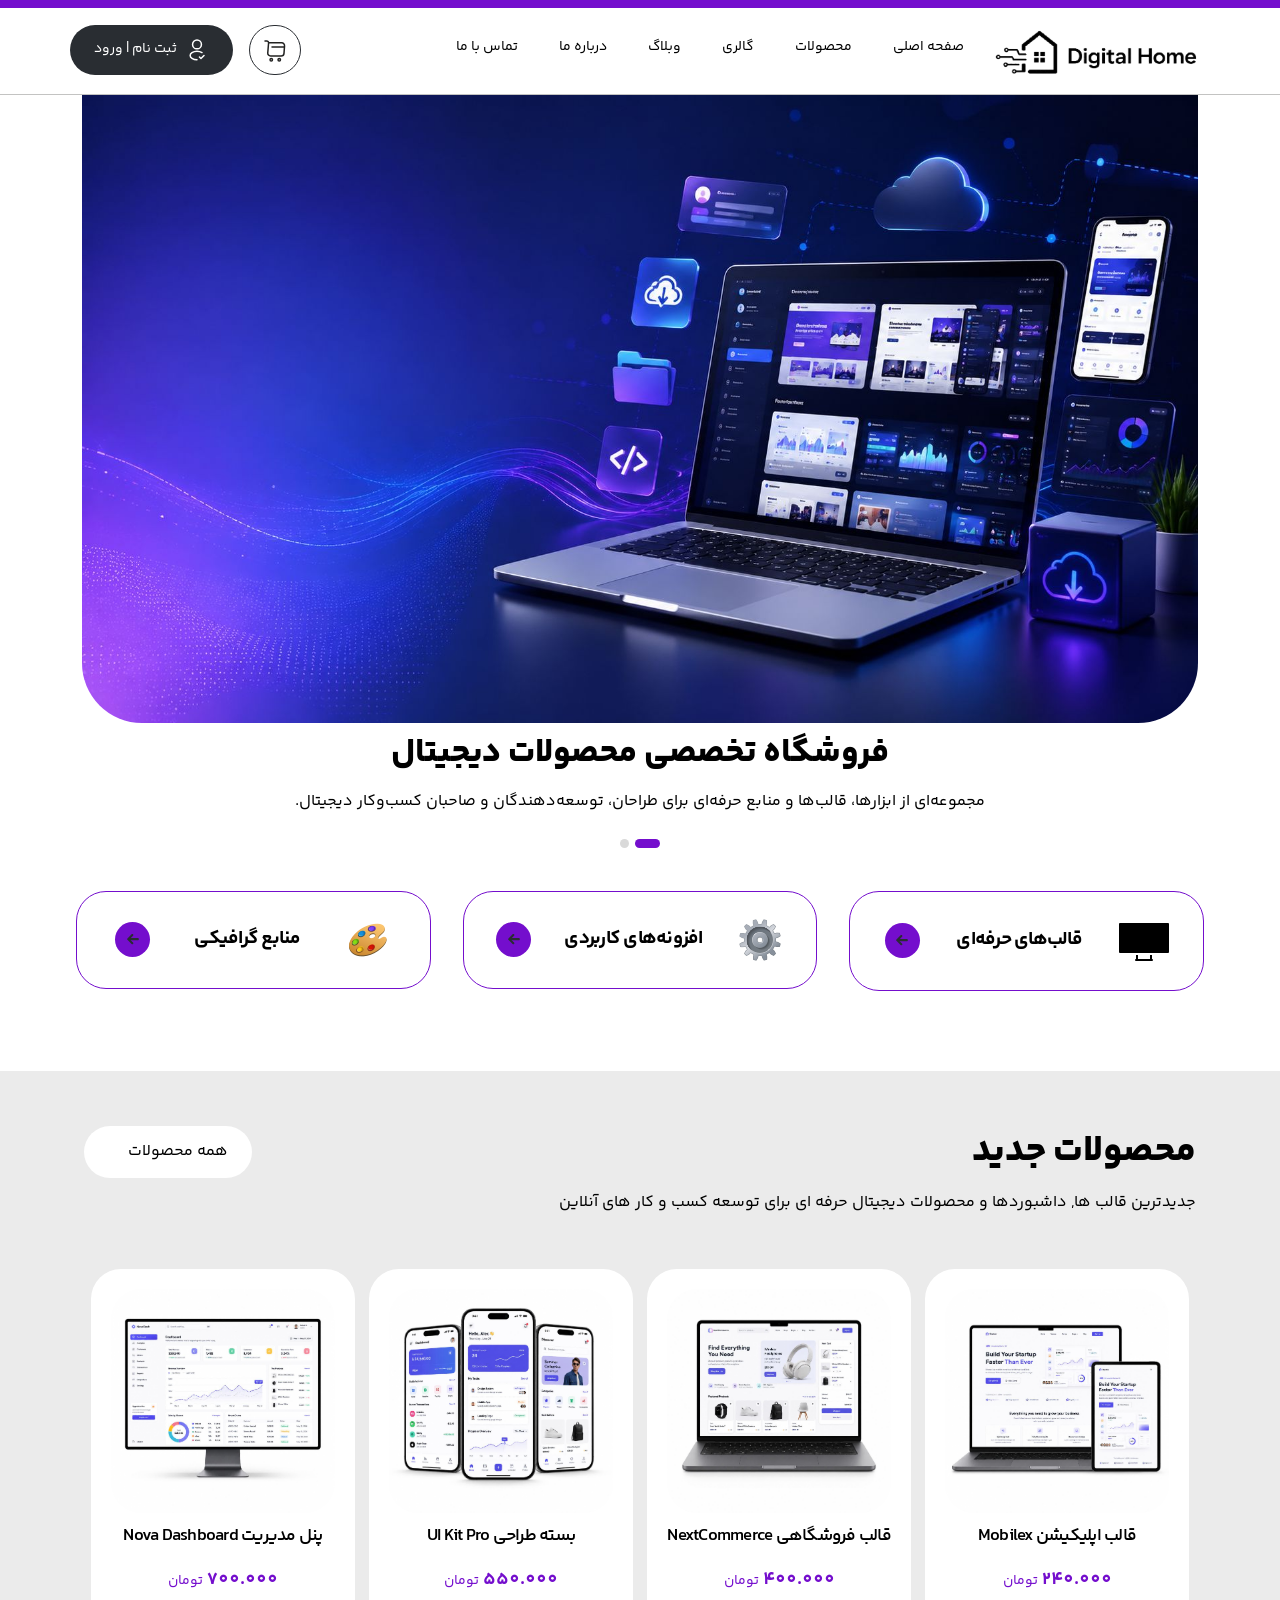
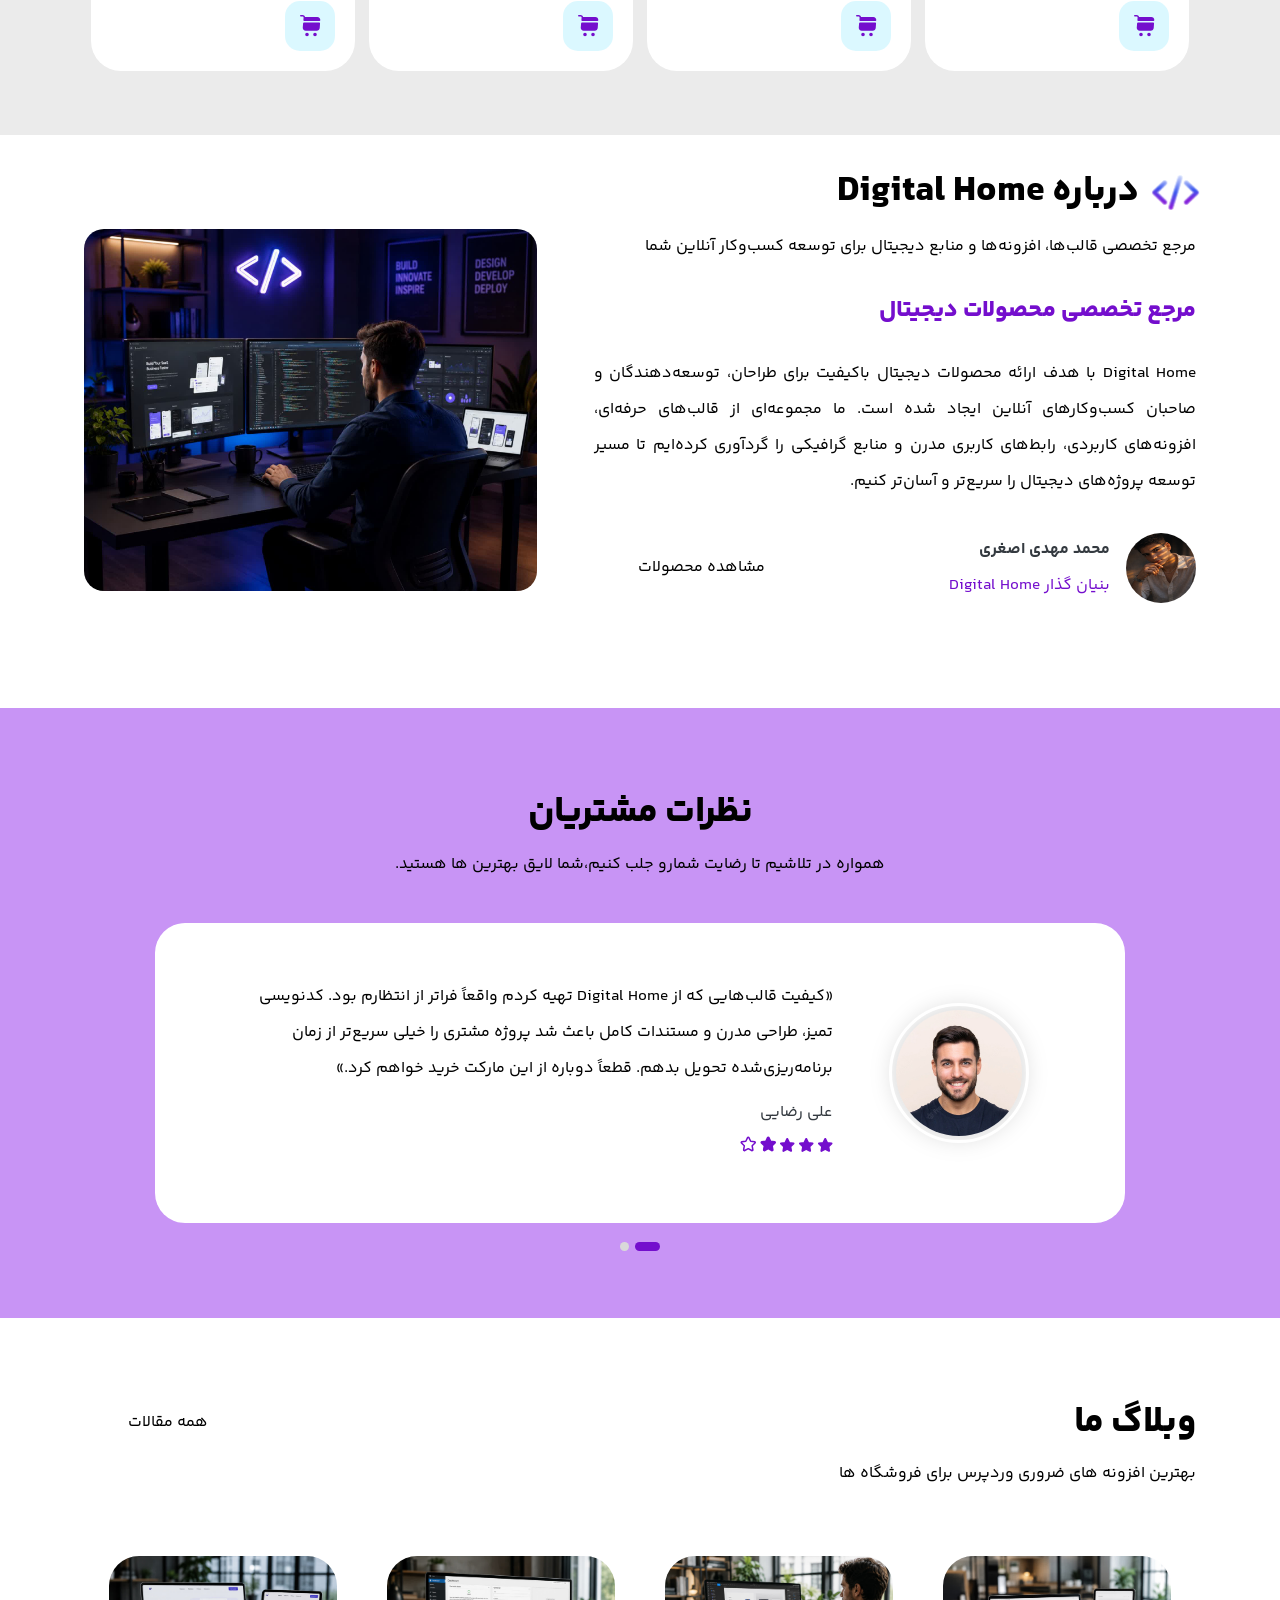
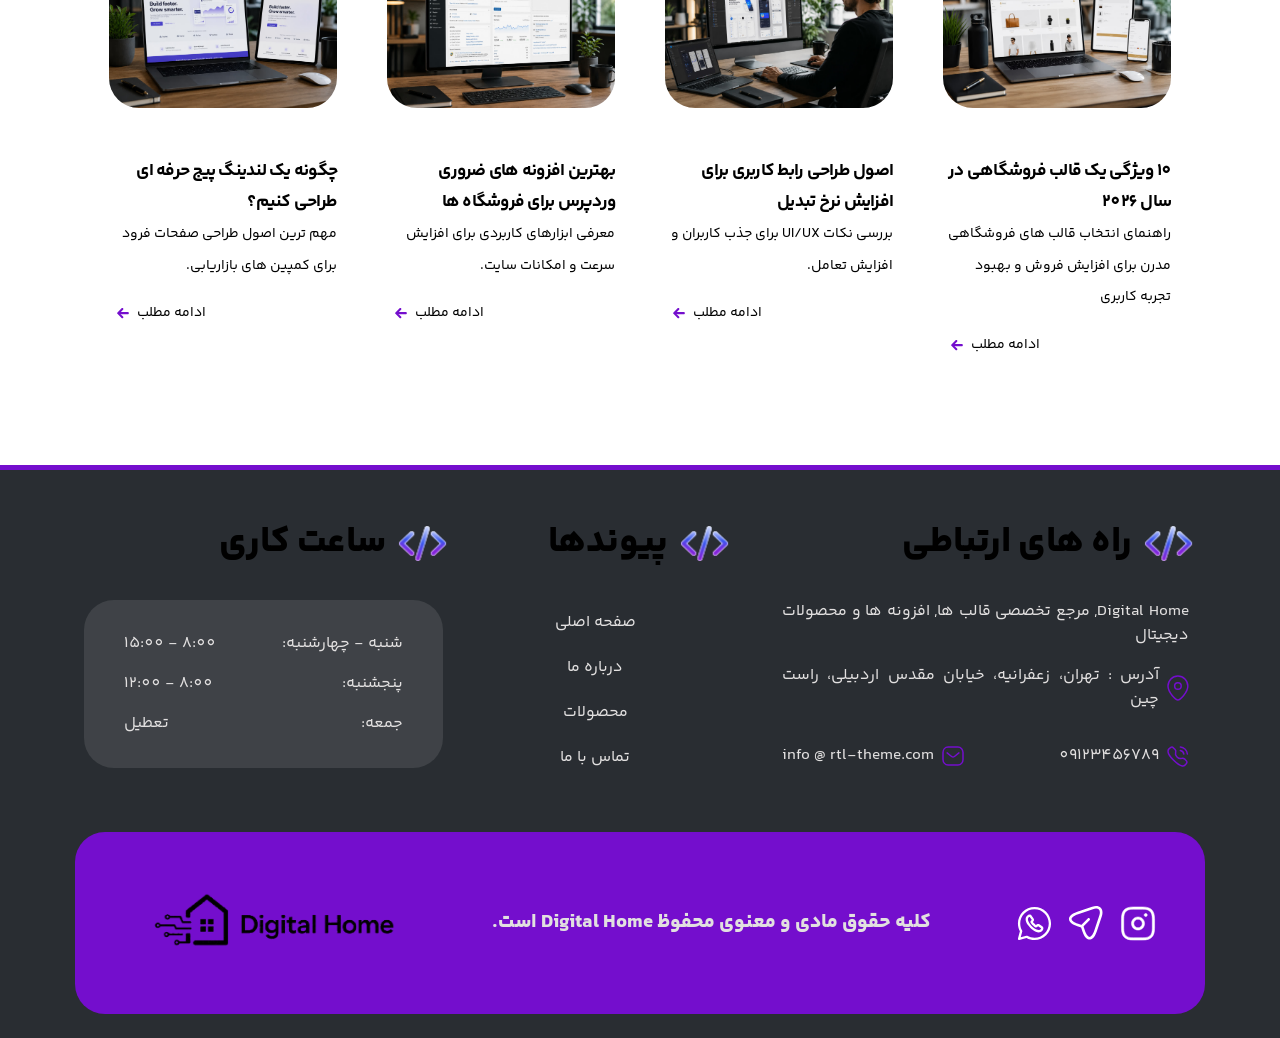
==== commit 6873c1b6: "Update index.html" ====
--- a/index.html
+++ b/index.html
@@ -373,7 +373,7 @@
 
                         <div class="d-flex align-items-center justify-content-between mb-5 d-xs-block">
                             <div class="d-flex flex-row align-items-center">
-                                <img src="c:\Users\Lenovo\Downloads\photo27759003067.jpg" class="img-fluid rounded-circle ml-3 pic55">
+                                <img src="Img/file_00000000100c71f4afc41f9f6dba4cb9.png" class="img-fluid rounded-circle ml-3 pic55">
                                 <div class="py-2">
                                 <p class="text-dark bottom_p YekanBakhFaNum-Bold"> محمد مهدی اصغری</p>
                                 <span class="color-orange">بنیان گذار Digital Home</span>
